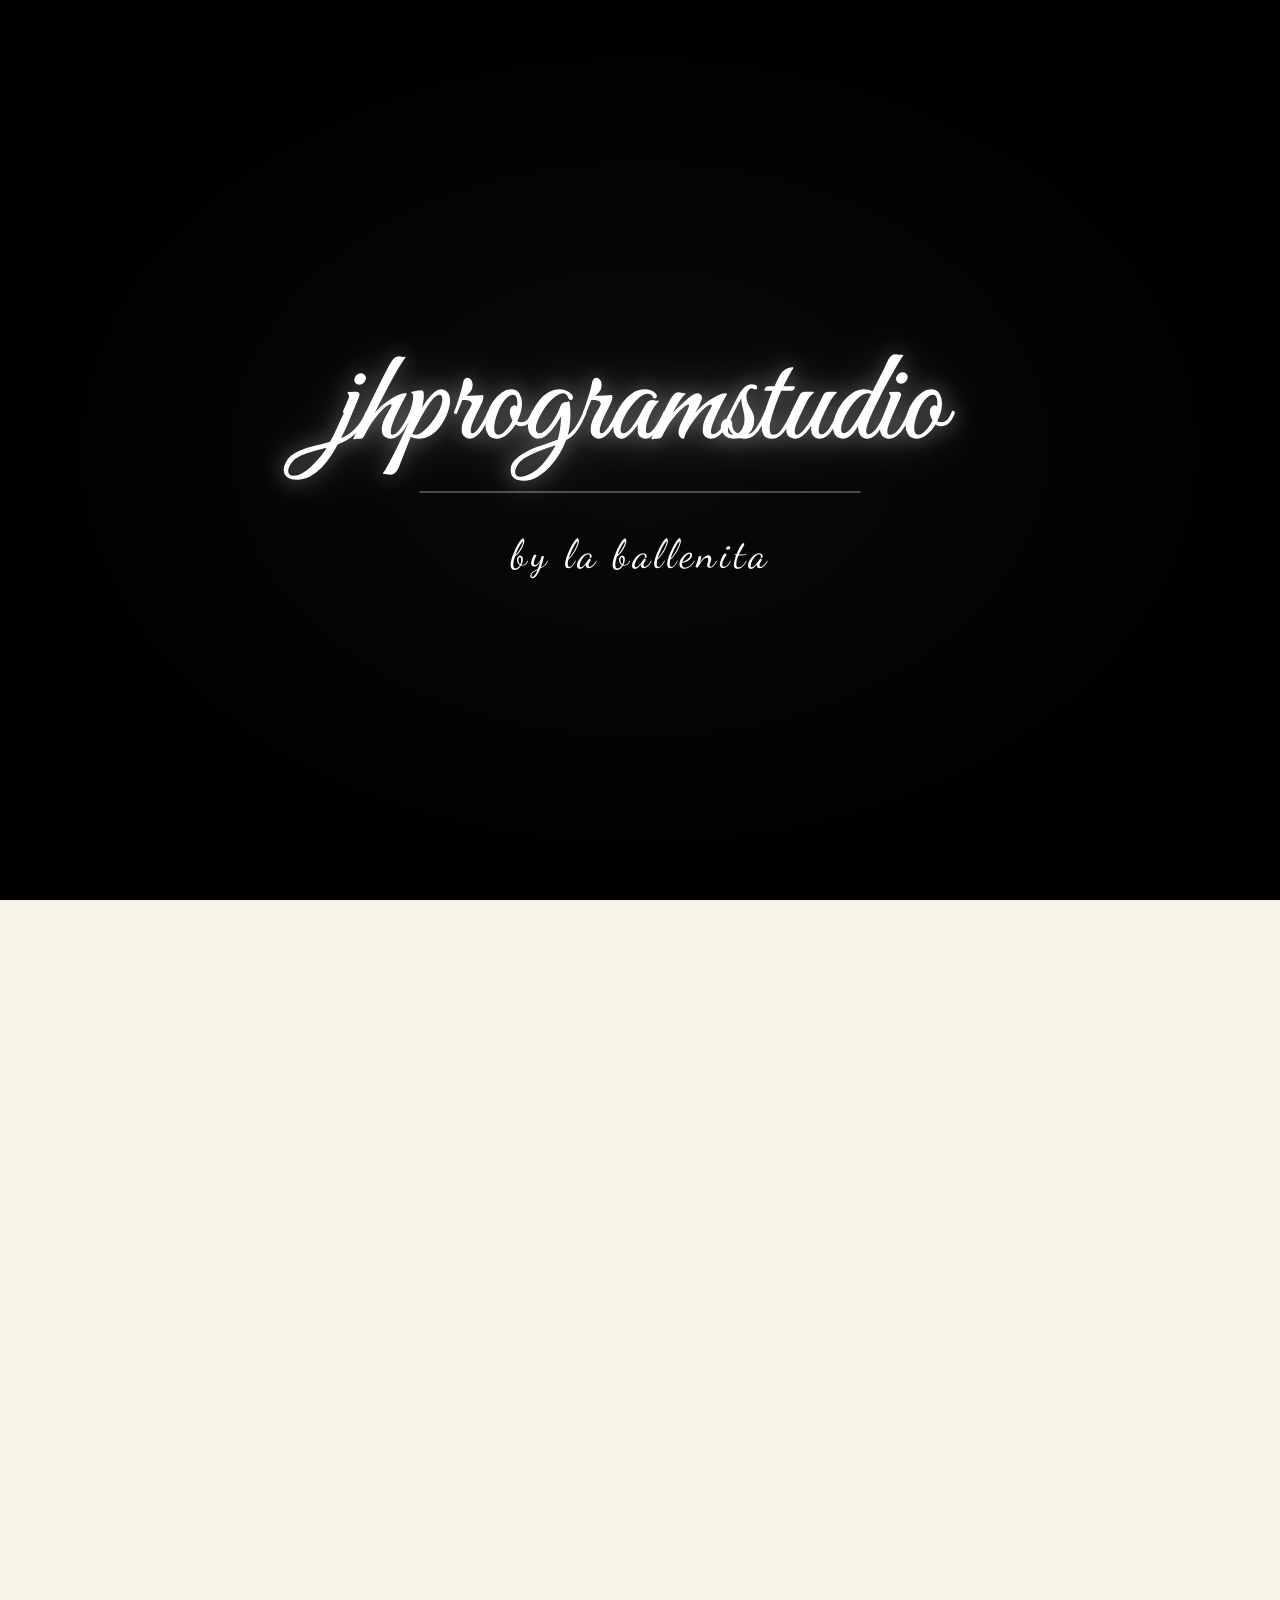
==== index.html @ 55faab56 "Add files via upload" ====
<!DOCTYPE html>
<html lang="es">
<head>
<meta charset="UTF-8">
<meta name="viewport" content="width=device-width, initial-scale=1.0">
<title>Estudio de Diseño Web, Branding y Marketing | jhprogram Studi</title>
<meta name="description" content="Desarrollo web a medida con arquitecturas rápidas, estrategias de marketing digital y branding de alta conversión. Potenciamos tu marca en Barcelona y Girona.">
<meta name="robots" content="index, follow">
<link rel="canonical" href="https://jhprogramstudio.com/">
<link rel="icon" href="logo2.png" type="image/png">
<!-- Open Graph -->
<meta property="og:type" content="website">
<meta property="og:title" content="jhprogram | Studio">
<meta property="og:description" content="Desarrollo web a medida, marketing digital y branding — sin plantillas pesadas y con diseño UI/UX de alta conversión.">
<meta property="og:image" content="https://jhprogramstudio.com/logo2.png">
<meta property="og:url" content="https://jhprogramstudio.com/">
<meta property="og:locale" content="es_ES">
<!-- Twitter Card -->
<meta name="twitter:card" content="summary_large_image">
<meta name="twitter:title" content="jhprogram | Studio">
<meta name="twitter:description" content="Desarrollo web a medida, marketing digital y branding.">
<meta name="twitter:image" content="https://jhprogramstudio.com/logo2.png">
<link rel="preconnect" href="https://fonts.googleapis.com">
<link rel="preconnect" href="https://fonts.gstatic.com" crossorigin>
<link rel="preload" as="style" href="https://fonts.googleapis.com/css2?family=Fraunces:ital,opsz,wght@0,9..144,420..700;1,9..144,420..600&family=Nunito:wght@400;600;700;800&family=Great+Vibes&family=Dancing+Script:wght@600&display=swap">
<link rel="stylesheet" href="https://fonts.googleapis.com/css2?family=Fraunces:ital,opsz,wght@0,9..144,420..700;1,9..144,420..600&family=Nunito:wght@400;600;700;800&family=Great+Vibes&family=Dancing+Script:wght@600&display=swap" media="print" onload="this.media='all'">
<noscript><link rel="stylesheet" href="https://fonts.googleapis.com/css2?family=Fraunces:ital,opsz,wght@0,9..144,420..700;1,9..144,420..600&family=Nunito:wght@400;600;700;800&family=Great+Vibes&family=Dancing+Script:wght@600&display=swap"></noscript>
<link rel="stylesheet" href="style.css">
<script>if(location.hash){document.documentElement.classList.add('skip-intro');}</script>
</head>

<!-- Google tag (gtag.js) -->
<script async src="https://www.googletagmanager.com/gtag/js?id=G-GSQQEHWRJR"></script>
<script>
  window.dataLayer = window.dataLayer || [];
  function gtag(){dataLayer.push(arguments);}
  gtag('js', new Date());

  gtag('config', 'G-GSQQEHWRJR');
</script>

<body>
    <div id="intro-overlay" class="intro-container" onclick="entrarALaWeb()">
        <div class="signature-stage">
            <svg class="signature-svg" viewBox="0 0 1100 480" xmlns="http://www.w3.org/2000/svg">
                <text class="sig-stroke" x="550" y="230" text-anchor="middle">jhprogramstudio</text>
                <text class="sig-fill" x="550" y="230" text-anchor="middle">jhprogramstudio</text>
                <line class="sig-line" x1="330" y1="285" x2="770" y2="285" />
                <text class="sig-by" x="550" y="360" text-anchor="middle">by la ballenita</text>
            </svg>
            
        </div>
    </div>
    <main id="main-content" class="site-content">
        <!-- NAVBAR ESTILO PORTAFOLIO (CREMA) -->
        <nav class="navbar portfolio-nav">
            <a href="index.html" class="nav-brand-link">
                <span class="nav-brand-text">jhprogram</span><span class="nav-brand-badge">studio</span>
            </a>
            <button class="nav-toggle" id="navToggle" aria-label="Abrir menú" aria-expanded="false"><span></span><span></span><span></span></button>
            <div class="nav-links" id="navLinks">
                <a href="#nosotros">Nosotros</a>
                <a href="#servicios">Servicios</a>
                <a href="portafolio.html">Portafolio</a>
                <a href="#faq">FAQ</a>
                <a href="#contacto">Contacto</a>
            </div>
            <div class="nav-backdrop" id="navBackdrop"></div>
        </nav>

        <section id="inicio" class="hero-section hero-with-bg"><div class="hero-container"><h1 class="hero-title"><h1>Desarrollo Web a Medida, Branding y Marketing Digital</h1>
</h1><p class="hero-intro"><strong>Creamos soluciones digitales a medida y sin intermediarios. Sitios web y aplicaciones, optimizadas para cargar al instante y transformar tus visitas en clientes fieles.</strong></p><div class="hero-actions"><a href="#servicios" class="btn-primary">Hablemos de tu proyecto</a></div></div></section>
        <section id="nosotros" class="about-section"><div class="about-container"><div class="about-media"><img src="foto3.webp" alt="Trabajando en jhprogramstudio" class="about-photo" loading="lazy" width="1600" height="1096"></div><div class="about-text"><span class="about-badge">STUDIO</span><h2>Sobre nosotros</h2><p>Desde 2026 empezamos jhprogramstudio by la Ballenita con una idea simple: crear webs a medida sin las complicaciones ni el precio de una agencia tradicional. Seguimos formándonos cada día en desarrollo web, marketing digital, ciberseguridad y branding e identida visual para ofrecerte no solo una web bonita, sino un código sólido, seguro y pensado para crecer contigo.</p><p class="about-signature">jhprogramstudio — <em>designed &amp; developed by la Ballenita</em></p></div></div></section>
        <div class="wood-divider"><div class="divider-content"><span class="divider-badge">Meticulous Craftsmanship</span><h2>"La simplicidad es la máxima sofisticación. Construimos con precisión milimétrica."</h2></div></div>
        <section id="servicios" class="services-section services-with-bg"><div class="services-container"><div class="services-header"><h2>¿Qué hacemos en el Studio?</h2><p><strong>Web, marketing y branding bajo un mismo techo.</strong>   </p><span class="price-hint">Proyectos web desde 350€</span></div><div class="services-grid"><div class="service-box"><div class="service-icon-wrapper"><span class="service-icon">💻</span></div><h3>Desarrollos Web a Medida</h3><p>Páginas corporativas, landing pages de alta conversión y aplicaciones web robustas construidas con código limpio.</p><ul class="services-features"><li>Código nativo y frameworks</li><li>Arquitecturas web optimizadas</li></ul></div><div class="service-box"><div class="service-icon-wrapper"><span class="service-icon">🎨</span></div><h3>Diseños de Interfaz (UI/UX)</h3><p>Estructuramos experiencias visuales intuitivas que guían al usuario hacia la acción y fieles a tu identidad.</p><ul class="services-features"><li>Prototipados interactivos previos</li><li>Interfaces adaptadas a móviles</li></ul></div><div class="service-box"><div class="service-icon-wrapper"><span class="service-icon">⚡</span></div><h3>Optimizaciones</h3><p>Analizamos, limpiamos y aceleramos tu sitio para garantizar las máximas puntuaciones en Google PageSpeed.</p><ul class="services-features"><li>Auditorías de rendimiento</li><li>Compresiones de recursos</li></ul></div><div class="service-box"><div class="service-icon-wrapper"><span class="service-icon">📈</span></div><h3>Marketing Digital</h3><p>Diseñamos estrategias que llevan tráfico real a tu web y lo convierten en clientes, con datos en lugar de suposiciones.</p><ul class="services-features"><li>SEO y posicionamiento en buscadores</li><li>Gestión de campañas y redes sociales</li></ul></div><div class="service-box"><div class="service-icon-wrapper"><span class="service-icon">✨</span></div><h3>Branding e Identidad Visual</h3><p>Construimos una imagen de marca coherente y memorable, desde el logotipo hasta cada pieza que ve tu cliente.</p><ul class="services-features"><li>Diseño de logotipo y paleta de marca</li><li>Manual de identidad visual</li></ul></div></div></div></section>
        <div class="wood-divider thin-divider"><div class="divider-content"><span class="divider-badge">Transparencia Total</span><h2>"Sin letra pequeña. Resolvemos cada duda antes de que la tengas."</h2></div></div>
        <section id="faq" class="faq-section faq-with-bg">
            <div class="faq-container"><div class="faq-header"><h2>Preguntas Frecuentes</h2><p>Todo lo que necesitas saber sobre plazos, pagos, propiedad del código y mantenimientos.</p></div><div class="faq-grid">
            <div class="faq-item"><details><summary><h3>¿Cuánto tiempo tardáis en entregar un proyecto?</h3><span class="faq-icon"></span></summary><div class="faq-content"><p>Una Landing Page de alta conversión o web corporativa base suele requerir entre 1 y 2 semanas. Una tienda online configurada o una aplicación web a medida toma entre 3 y 5 semanas, dependiendo de la cantidad de funciones e integraciones solicitadas.</p></div></details></div>
            <div class="faq-item"><details><summary><h3>¿Tenemos que pagar todo el proyecto de golpe?</h3><span class="faq-icon"></span></summary><div class="faq-content"><p>No. Trabajamos habitualmente con un esquema de hitos 50/50: un depósito inicial del 50% para arrancar la fase de arquitectura, diseño y desarrollo, y el 50% restante una vez que el sitio está completamente terminado, testeado en tus dispositivos y validado a tu satisfacción.</p></div></details></div>
            <div class="faq-item"><details><summary><h3>¿Qué pasa con el hosting y el dominio web?</h3><span class="faq-icon"></span></summary><div class="faq-content"><p>Te asesoramos de forma 100% gratuita para elegir el mejor proveedor a tu nombre (Vercel, Cloudflare, Namecheap, etc.). Así mantienes el control absoluto y la propiedad legal de tu sitio web sin depender de ningún intermediario.</p></div></details></div>
            <div class="faq-item"><details><summary><h3>¿Qué pasa si queremos hacer cambios en el futuro?</h3><span class="faq-icon"></span></summary><div class="faq-content">
                <p>Al finalizar te entregamos un sitio web totalmente documentado y gestionable para que puedas modificar textos o fotos fácilmente. Si prefieres desentenderte por completo de la parte técnica y centrarte en tu negocio, dispones de tres planes mensuales de soporte y evolución técnica continua.</p>
                <div class="faq-pricing">
                    <p class="faq-pricing-label">Planes de soporte y evolución web mensual:</p>
                    <p class="pricing-annual-banner">🎁 Paga el año completo y llévate <strong>2 meses gratis</strong> en cualquier plan</p>
                    <div class="pricing-grid">
                        <div class="pricing-card">
                            <h4>Plan Esencial</h4>
                            <div class="pricing-price"><span class="price-amount">45€</span><span class="price-period">/mes</span></div>
                            <p class="pricing-annual">o <strong>450€/año</strong> <span class="pricing-save">ahorras 90€</span></p>
                            <ul class="pricing-features">
                                <li>Actualizaciones continuas de seguridad y dependencias</li>
                                <li>Copias de seguridad semanales en servidores externos</li>
                                <li>Monitorización de caídas en tiempo real 24/7</li>
                                <li>Soporte técnico por correo electrónico</li>
                            </ul>
                            <button class="pricing-btn" type="button">Contratar Plan Esencial</button>
                        </div>
                        <div class="pricing-card pricing-featured">
                            <span class="pricing-badge">Más Elegido</span>
                            <h4>Plan Activo</h4>
                            <div class="pricing-price"><span class="price-amount">79€</span><span class="price-period">/mes</span></div>
                            <p class="pricing-annual">o <strong>790€/año</strong> <span class="pricing-save">ahorras 158€</span></p>
                            <ul class="pricing-features">
                                <li>Todo lo incluido en el Plan Esencial</li>
                                <li>Copias de seguridad diarias automatizadas</li>
                                <li>Revisiones manuales periódicas de código y rendimiento</li>
                                <li>1 hora mensual incluida para cambios de contenido o diseño</li>
                                <li>Atención prioritaria por WhatsApp directo</li>
                            </ul>
                            <button class="pricing-btn pricing-btn-primary" type="button">Recomendado · Elegir Plan Activo</button>
                        </div>
                        <div class="pricing-card">
                            <h4>E-Commerce &amp; Pro</h4>
                            <div class="pricing-price"><span class="price-amount">149€</span><span class="price-period">/mes</span></div>
                            <p class="pricing-annual">o <strong>1.490€/año</strong> <span class="pricing-save">ahorras 298€</span></p>
                            <ul class="pricing-features">
                                <li>Soporte técnico preferente con respuesta urgente</li>
                                <li>Monitorizaciones continuas de pasarelas de pago y stock</li>
                                <li>Optimizaciones de rendimiento WPO mensuales continuas</li>
                                <li>2 horas mensuales incluidas para cambios y promociones</li>
                                <li>Informes mensuales de visitas y rendimiento analítico</li>
                            </ul>
                            <button class="pricing-btn" type="button">Contratar Plan E-Commerce</button>
                        </div>
                    </div>
                </div>
            </div></details></div>
            <div class="faq-item"><details><summary><h3>¿Nuestro sitio web aparecerá en la primera página de Google?</h3><span class="faq-icon"></span></summary><div class="faq-content"><p>Todos nuestros proyectos incluyen SEO técnico de base: estructuramos el código al límite, optimizamos la velocidad de carga al 100% y añadimos metadatos semánticos para cumplir con los estándares de Google. Esto os da la base técnica perfecta para escalar posiciones de forma orgánica.</p></div></details></div>
            <div class="faq-item"><details><summary><h3>¿También podéis encargaros de nuestro marketing digital?</h3><span class="faq-icon"></span></summary><div class="faq-content"><p>Sí. Más allá de construir la web, diseñamos la estrategia para que te encuentren: SEO avanzado, gestión de campañas de pago y contenido para redes sociales, todo coordinado con el desarrollo técnico para que ambas partes remen en la misma dirección.</p></div></details></div>
            <div class="faq-item"><details><summary><h3>¿Qué incluye el servicio de branding e identidad visual?</h3><span class="faq-icon"></span></summary><div class="faq-content"><p>Diseño de logotipo, paleta de colores, tipografías y un manual de marca que asegura que tu negocio se vea coherente en la web, redes sociales y cualquier material impreso. Es el punto de partida ideal si aún no tienes una identidad definida.</p></div></details></div>
            <div class="faq-item"><details><summary><h3>¿Cómo nos comunicaremos durante el desarrollo?</h3><span class="faq-icon"></span></summary><div class="faq-content"><p>Trabajamos de forma directa y personal contigo, sin comerciales ni burocracia. Nos comunicaremos fluidamente vía WhatsApp, Slack o videollamadas periódicas. Os proporcionaremos enlaces de previsualización en vivo para que sigáis el progreso paso a paso en tiempo real.</p></div></details></div>
        </div></div></section>
        <div class="wood-divider thin-divider"><div class="divider-content"><span class="divider-badge">El Siguiente Paso</span><h2>"Cada gran proyecto empieza con una simple conversación."</h2></div></div>
        <section id="contacto" class="contact-section contact-with-bg">
            <div class="contact-container">
                <div class="qualifier-card">
                    <span class="qualifier-step"> FORMULARIO CALIFICADOR</span>
                    <h2 class="qualifier-title">Detalles del Proyecto &amp; Contacto</h2>
                    <p class="qualifier-subtitle">Rellena este cuestionario en 1 minuto. Nos permite analizar tu proyecto antes de reunirnos y darte una propuesta exacta.</p>
                    <div class="qualifier-divider"></div>
                    <form class="qualifier-form" action="https://formsubmit.co/jhprogram76@gmail.com" method="POST">
                        <input type="hidden" name="_subject" value="Nuevo proyecto desde jhprogram.com">
                        <input type="hidden" name="_captcha" value="true">
                        <input type="hidden" name="_template" value="table">
                        <input type="hidden" name="_next" value="https://jhprogramstudio.com/">
                        <input type="text" name="_honey" style="display:none" tabindex="-1" autocomplete="off">
                        <div class="qualifier-row">
                            <div class="qualifier-field">
                                <label>Tu Nombre Completo *</label>
                                <input type="text" name="Nombre completo" placeholder="Ej. Carlos Mendoza" required>
                            </div>
                            <div class="qualifier-field">
                                <label>Tu Correo Electrónico *</label>
                                <input type="email" name="Correo electrónico" placeholder="Ej. carlos@empresa.com" required>
                            </div>
                        </div>
                        <div class="qualifier-row">
                            <div class="qualifier-field">
                                <label>Teléfono / WhatsApp (Opcional)</label>
                                <input type="tel" name="Teléfono / WhatsApp" placeholder="Ej. +34 600 000 000">
                            </div>
                            <div class="qualifier-field">
                                <label>Nombre de tu Empresa / Marca</label>
                                <input type="text" name="Empresa / Marca" placeholder="Ej. Estudio Creativo / Marca personal">
                            </div>
                        </div>
                        <div class="qualifier-row">
                            <div class="qualifier-field">
                                <label for="tipo-solucion">Tipo de Solución Digital Seleccionada *</label>
                                <select name="Tipo de solución" id="tipo-solucion" required>
                                    <option value="" disabled selected>Selecciona una opción</option>
                                    <option>Landing Page de Alta Conversión (Desde 350€)</option>
                                    <option>Web Corporativa</option>
                                    <option>Tienda Online / E-Commerce</option>
                                    <option>Aplicación Web a Medida</option>
                                    <option>Marketing Digital</option>
                                    <option>Branding e Identidad Visual</option>
                                </select>
                            </div>
                            <div class="qualifier-field">
                                <label for="presupuesto-estimado">Rango de Presupuesto Estimado *</label>
                                <select name="Presupuesto estimado" id="presupuesto-estimado" required>
                                    <option value="" disabled selected>Selecciona un rango</option>
                                    <option>400€ - 800€</option>
                                    <option>800€ - 1.500€</option>
                                    <option>1.500€ - 3.000€</option>
                                    <option>Más de 3.000€</option>
                                </select>
                            </div>
                        </div>
                        <div class="qualifier-field qualifier-field-full">
                            <label>¿En qué punto se encuentra tu idea? *</label>
                            <div class="qualifier-radio-group">
                                <label class="qualifier-radio-option"><input type="radio" name="Estado de la idea" value="Tengo la idea clara, falta programarla" required><span>Tengo la idea clara, falta programarla</span></label>
                                <label class="qualifier-radio-option"><input type="radio" name="Estado de la idea" value="Ya tengo web vieja y quiero renovarla"><span>Ya tengo web vieja y quiero renovarla</span></label>
                                <label class="qualifier-radio-option"><input type="radio" name="Estado de la idea" value="Es una idea inicial, necesito asesoría"><span>Es una idea inicial, necesito asesoría</span></label>
                            </div>
                        </div>
                        <div class="qualifier-field qualifier-field-full">
                            <label>Cuéntanos sobre tu negocio y qué objetivos buscas con esta web *</label>
                            <textarea name="Detalles del proyecto" rows="4" placeholder="¿A qué se dedica tu negocio? ¿Qué funciones específicas necesitas? (ej. pasarela de pago, área privada, catálogo, sistema de reservas...)" required></textarea>
                        </div>
                        <div class="qualifier-footer">
                            <p class="qualifier-guarantee">Respuesta en &lt;24h</p>
                            <button type="submit" class="qualifier-submit"><svg viewBox="0 0 24 24" fill="none" xmlns="http://www.w3.org/2000/svg"><path d="M3 11L21 3L13 21L11 13L3 11Z" stroke="currentColor" stroke-width="1.8" stroke-linejoin="round"/></svg>Enviar Detalles del Proyecto</button>
                        </div>
                    </form>
                </div>
            </div>
        </section>
        <footer class="site-footer-full">
            <div class="footer-container">
                <div class="footer-brand">
                    <div class="footer-logo"><img src="logo2.webp" alt="jhprogram" class="footer-logo-icon" width="289" height="256"><div class="footer-logo-text-wrap"><span class="footer-logo-text">jhprogram</span><span class="footer-logo-badge">DESIGNED &amp; DEVELOPED by la Ballenita</span></div></div>
                    <p class="footer-brand-desc">Estudio independiente especializado en desarrollos web a medida, marketing digital y branding — arquitecturas rápidas sin plantillas pesadas y diseños UI/UX de alta conversión.</p>
                    <div class="footer-social">
                        <a href="https://www.instagram.com/jhprogram_Designer" target="_blank" rel="noopener" class="footer-social-icon" aria-label="Instagram"><svg viewBox="0 0 24 24" fill="none" xmlns="http://www.w3.org/2000/svg"><rect x="3" y="3" width="18" height="18" rx="5" stroke="currentColor" stroke-width="1.8"/><circle cx="12" cy="12" r="4" stroke="currentColor" stroke-width="1.8"/><circle cx="17.2" cy="6.8" r="1.1" fill="currentColor"/></svg></a>
                        </div>
                </div>
                <div class="footer-col">
                    <h4>Legal</h4>
                    <ul class="footer-list">
                        <li><a href="aviso-legal.html">Aviso legal</a></li>
                        <li><a href="politica-privacidad.html">Política de privacidad</a></li>
                        <li><a href="terminos-condiciones.html">Términos y condiciones</a></li>
                    </ul>
                </div>
                <div class="footer-col">
                    <h4>CONTACTO DIRECTO</h4>
                    <p class="footer-contact-line">Email: <a href="mailto:info@jhprogramstudio.com">info@jhprogramstudio.com</a></p>
                    <p class="footer-contact-line">Horario: Lunes a Viernes 09:00 - 19:00 CET</p>
                    <p class="footer-contact-line">Blanes, Girona.</p>
                    <p class="footer-status"><span class="status-dot"></span>Respuesta media: &lt;4 horas</p>
                </div>
            </div>
            <div class="footer-bottom">
                <p>&copy; 2026 jhprogramstudio. Todos los derechos reservados. Designed &amp; Developed.</p>
                <a href="#inicio" class="footer-top-link">Subir arriba ↑</a>
            </div>
        </footer>
    </main>
    <script src="script.js"></script>
</body>
</html>
---- style.css ----
/* ============================================================
   jhprogram studio — identidad "vivero editorial"
   Ficha de tokens
   Color   fondo #f6f3d9 (cítrico pálido) · fondo-alt #e9efc4 (pistacho)
           tinta #27331c (verde botánico casi negro) · hoja #6f9147 (verde medio, acento base)
           hoja-oscura #48642d (hover/profundidad) · menta #cbe0a6 (bordes/tarjetas)
           limón #f3d24e (única señal de acción — usar con moderación)
           mantequilla #fbecae (fondo suave de insignias)
   Tipo    Fraunces (display, itálica orgánica) + Nunito (texto, rotundo y cálido)
   Capa    Paneles de papel con esquinas irregulares, avisos "de vivero" en vez de
           tarjetas de cristal oscuras; el limón se reserva solo para llamadas a la
           acción, todo lo demás vive en verdes y cremas.
   ============================================================ */

/* Fuentes cargadas desde el <head> del HTML con <link rel="preconnect"> + <link rel="stylesheet"> — ver index.html. Quitar el @import evita que el navegador tenga que descargar y parsear el CSS antes de descubrir la fuente. */

:root{
    --bg:#f7f3e6;
    --bg-soft:#edf0d9;
    --paper:#fffdf3;
    --ink:#27331c;
    --ink-soft:#5c6b47;
    --hoja:#6f9147;
    --hoja-oscura:#48642d;
    --menta:#cbe0a6;
    --menta-linea:rgba(39,51,28,.16);
    --menta-linea-fuerte:rgba(39,51,28,.3);
    --limon:#eccf82;
    --limon-oscuro:#c9a253;
    --mantequilla:#f7e7bd;
    --rosa:#f6b8ce;
    --rosa-oscuro:#e587a8;
    --rosa-suave:#fbe0ea;
    --sombra-hoja:rgba(72,100,45,.28);
}

*{margin:0;padding:0;box-sizing:border-box}
body,html{width:100%;height:100%;overflow:hidden;font-family:'Nunito',ui-sans-serif,system-ui,sans-serif;background-color:var(--bg);color:var(--ink);scroll-behavior:smooth}
h1,h2,h3,h4{font-family:'Fraunces',serif}

/* 1. INTRO / PANTALLA DE ENTRADA — firma animada (ligera, sin vídeo) */
.intro-container{position:fixed;top:0;left:0;width:100%;height:100%;display:flex;justify-content:center;align-items:center;cursor:pointer;z-index:9999;background:radial-gradient(ellipse at center,#0a0a0a 0%,#000 70%);transition:opacity .6s ease,visibility .6s}
.signature-stage{position:relative;z-index:3;width:min(92vw,1100px);text-align:center}
.signature-svg{width:100%;height:auto;overflow:visible}
.sig-stroke{font-family:'Great Vibes',cursive;font-size:130px;fill:none;stroke:#ffffff;stroke-width:1.4;stroke-linecap:round;stroke-linejoin:round;stroke-dasharray:3200;stroke-dashoffset:3200;animation:sigDraw 2.4s cubic-bezier(.4,.1,.3,1) forwards;filter:drop-shadow(0 0 10px rgba(255,255,255,.8)) drop-shadow(0 0 24px rgba(255,255,255,.35))}
.sig-fill{font-family:'Great Vibes',cursive;font-size:130px;fill:#ffffff;opacity:0;animation:sigFadeFill 1.1s ease 2s forwards;filter:drop-shadow(0 0 14px rgba(255,255,255,.9)) drop-shadow(0 0 34px rgba(255,255,255,.45))}
.sig-line{stroke:#ffffff;stroke-width:1.2;stroke-linecap:round;opacity:0;stroke-dasharray:500;stroke-dashoffset:500;animation:sigDrawLine 1.1s ease 3.1s forwards}
.sig-by{font-family:'Dancing Script',cursive;font-size:40px;fill:#ffffff;letter-spacing:4px;opacity:0;animation:sigFadeFill 1.2s ease 3.4s forwards;filter:drop-shadow(0 0 8px rgba(255,255,255,.7))}
.tap-to-enter{position:relative;z-index:3;display:block;color:var(--limon);margin-top:18px;font-size:13px;letter-spacing:1.5px;opacity:0;animation:sigFadeFill .6s ease 4.1s forwards,parpadeo 2s 4.7s infinite}
.fade-out{opacity:0;visibility:hidden}

@keyframes sigDraw{to{stroke-dashoffset:0}}
@keyframes sigDrawLine{to{stroke-dashoffset:0;opacity:.55}}
@keyframes sigFadeFill{from{opacity:0;filter:blur(8px)}to{opacity:1;filter:blur(0)}}

@media (max-width:768px){
    .signature-stage{padding:0 20px}
}

/* 2. TRANSICIÓN Y CONTENIDO PRINCIPAL */
.site-content{opacity:0;transform:translateY(20px);transition:opacity 1s ease .3s,transform 1s ease .3s}
.site-content.visible{opacity:1;transform:translateY(0)}

/* 3. NAVBAR */
.navbar{display:flex;justify-content:space-between;align-items:center;padding:22px 8%;position:relative;width:100%;z-index:100;background:rgba(246,243,217,.92);backdrop-filter:blur(8px);-webkit-backdrop-filter:blur(8px);border-bottom:1px solid var(--menta-linea-fuerte)}
.nav-brand-link{display:flex;align-items:baseline;gap:8px;text-decoration:none}
.nav-brand-text{font-family:'Fraunces',serif;font-weight:600;font-style:italic;font-size:21px;color:var(--ink)}
.nav-brand-badge{font-size:11px;letter-spacing:1px;color:var(--hoja-oscura);background:rgba(111,145,71,.14);padding:3px 9px;border-radius:20px}
.nav-links a{color:var(--ink-soft);text-decoration:none;margin-left:28px;font-size:14.5px;padding-bottom:3px;border-bottom:1px solid transparent;transition:color .2s,border-color .2s}
.nav-links a:hover,.nav-links a.active{color:var(--hoja-oscura);border-color:var(--limon)}
@media (min-width:769px){
    .nav-links{position:absolute;left:50%;top:50%;transform:translate(-50%,-50%)}
}
.navbar::before{content:"";position:absolute;inset:0;z-index:-1;background-image:linear-gradient(var(--menta-linea) 1px,transparent 1px),linear-gradient(90deg,var(--menta-linea) 1px,transparent 1px);background-size:26px 26px}

/* Menú móvil */
.nav-toggle{display:none;flex-direction:column;justify-content:center;align-items:center;gap:5px;width:38px;height:38px;background:transparent;border:1px solid var(--menta-linea-fuerte);border-radius:10px;cursor:pointer;z-index:200}
.nav-toggle span{display:block;width:18px;height:2px;background:var(--ink);border-radius:2px;transition:transform .3s,opacity .3s}
.nav-toggle.open span:nth-child(1){transform:translateY(7px) rotate(45deg)}
.nav-toggle.open span:nth-child(2){opacity:0}
.nav-toggle.open span:nth-child(3){transform:translateY(-7px) rotate(-45deg)}
.nav-backdrop{display:none}
@media (max-width:768px){
    .navbar{padding:20px 5%}
    .nav-toggle{display:flex}
    .nav-links{position:fixed;top:0;right:0;height:100vh;width:min(78vw,320px);background:var(--bg);border-left:1px solid var(--menta-linea-fuerte);flex-direction:column;align-items:flex-start;justify-content:center;gap:4px;padding:100px 32px 40px 32px;transform:translateX(100%);transition:transform .4s cubic-bezier(.16,1,.3,1);z-index:150}
    .nav-links.open{transform:translateX(0);box-shadow:-20px 0 50px rgba(39,51,28,.25)}
    .nav-links a{margin-left:0;font-size:18px;padding:15px 0;width:100%;border-bottom:1px solid var(--menta-linea)}
    .nav-backdrop.open{display:block;position:fixed;inset:0;background:rgba(39,51,28,.4);z-index:140}
}

/* 4. FONDOS DE FOTO — baño cítrico pastel en vez de oscurecer (mantiene el color real de las fotos) */
.hero-with-bg,.services-with-bg,.faq-with-bg,.contact-with-bg{position:relative;overflow:hidden}
.hero-container,.services-container,.faq-container,.contact-container{position:relative;z-index:2}
.hero-with-bg::before,.services-with-bg::before,.faq-with-bg::before,.contact-with-bg::before{
    content:"";position:absolute;inset:0;z-index:0;background-size:cover;background-position:center;background-repeat:no-repeat;background-attachment:fixed;
    background-color:var(--bg);background-blend-mode:soft-light;filter:saturate(1.05)
}
.hero-with-bg::before{background-image:linear-gradient(180deg,rgba(246,243,217,.88) 0%,rgba(246,243,217,.62) 45%,rgba(203,224,166,.55) 100%),url('foto1.jpg')}
.services-with-bg::before{background-image:linear-gradient(180deg,rgba(233,239,196,.85) 0%,rgba(233,239,196,.6) 100%),url('foto2.jpg')}
.faq-with-bg::before{background-image:linear-gradient(180deg,rgba(246,243,217,.88) 0%,rgba(246,243,217,.68) 100%),url('foto23.jpg')}
.contact-with-bg::before{background-image:linear-gradient(180deg,rgba(233,239,196,.88) 0%,rgba(233,239,196,.68) 100%),url('foto32.jpg')}
@media (max-width:1024px){
    .hero-with-bg::before,.services-with-bg::before,.faq-with-bg::before,.contact-with-bg::before{background-attachment:scroll}
}

/* 5. HERO */
.hero-section{min-height:92vh;display:flex;justify-content:center;align-items:center;text-align:center;padding:80px 20px 70px 20px}
.hero-container{width:100%;max-width:820px;margin:0 auto}
.hero-title{font-family:'Fraunces',serif;font-weight:560;font-style:italic;font-size:clamp(2.4rem,5.6vw,4rem);letter-spacing:-1px;line-height:1.08;margin-bottom:24px;color:var(--ink)}
.text-gradient{color:var(--hoja-oscura)}
.hero-intro{font-size:1.15rem;color:var(--ink-soft);max-width:620px;margin:0 auto 40px auto;line-height:1.65}
.hero-intro strong{color:var(--ink);font-weight:700}
.hero-actions{margin-top:8px}
.btn-primary{display:inline-block;padding:16px 38px;background-color:var(--limon);color:var(--ink);text-decoration:none;font-weight:700;font-size:15.5px;border-radius:30px;box-shadow:0 10px 26px var(--sombra-hoja);transition:transform .3s,box-shadow .3s,background-color .3s}
.btn-primary:hover{background-color:var(--limon-oscuro);transform:translateY(-3px) scale(1.02);box-shadow:0 16px 34px var(--sombra-hoja)}

/* 6. DIVISORES "DE VIVERO" (sustituyen a la franja de madera) */
.wood-divider{width:100%;background:linear-gradient(120deg,var(--menta) 0%,var(--rosa-suave) 100%);padding:46px 20px;display:flex;justify-content:center;align-items:center;position:relative;z-index:10;border-top:1px solid rgba(255,255,255,.5);border-bottom:1px solid var(--menta-linea-fuerte)}
.wood-divider.thin-divider{padding:30px 20px}
.divider-content{max-width:760px;text-align:center}
.divider-badge{font-size:12.5px;font-weight:700;color:var(--hoja-oscura);background:rgba(255,255,255,.55);padding:5px 14px;border-radius:20px;display:inline-block;margin-bottom:14px}
.divider-content h2{font-family:'Fraunces',serif;font-size:2rem;font-weight:520;font-style:italic;line-height:1.4;color:var(--ink);letter-spacing:-.3px}
.wood-divider.thin-divider h2{font-size:1.5rem}

/* 7. SERVICIOS */
.services-section{padding:100px 8%;min-height:100vh;display:flex;justify-content:center;align-items:center;position:relative}
.services-container{width:100%;max-width:1200px;margin:0 auto;position:relative;z-index:2}
.services-header{text-align:center;margin-bottom:56px}
.services-header h2{font-size:2.5rem;font-weight:560;font-style:italic;letter-spacing:-.5px;margin-bottom:14px;color:var(--ink)}
.services-header p{font-size:1.05rem;color:var(--ink-soft);max-width:580px;margin:0 auto;line-height:1.6}
.services-grid{display:grid;grid-template-columns:repeat(auto-fit,minmax(300px,1fr));gap:28px}
.service-box{background:var(--paper);border:1px solid var(--menta-linea-fuerte);padding:36px 28px;border-radius:22px 22px 22px 4px;transition:transform .35s cubic-bezier(.16,1,.3,1),box-shadow .35s,border-color .35s;display:flex;flex-direction:column}
.service-box:hover{transform:translateY(-6px);border-color:var(--hoja);box-shadow:0 20px 40px rgba(72,100,45,.14)}
.service-icon-wrapper{width:54px;height:54px;background:var(--mantequilla);border:1px solid var(--menta-linea-fuerte);border-radius:14px;display:flex;justify-content:center;align-items:center;margin-bottom:22px}
.service-icon{font-size:24px}
.service-box h3{font-size:20px;font-weight:800;margin-bottom:14px;color:var(--ink);letter-spacing:-.3px;font-family:'Nunito',sans-serif}
.service-box p{font-size:14.5px;color:var(--ink-soft);line-height:1.6;margin-bottom:22px;flex-grow:1}
.services-features{list-style:none;padding:0;margin-top:auto;border-top:1px solid var(--menta-linea);padding-top:18px}
.services-features li{font-size:13.5px;color:var(--ink-soft);margin-bottom:9px;position:relative;padding-left:20px}
.services-features li:last-child{margin-bottom:0}
.services-features li::before{content:"🌿";position:absolute;left:0;top:-1px;font-size:11px}
.service-box:hover .services-features li{color:var(--ink)}
.price-hint{display:inline-block;margin-top:22px;font-size:12.5px;font-weight:700;color:var(--hoja-oscura);background-color:var(--menta);border:1px solid var(--menta-linea-fuerte);padding:8px 18px;border-radius:20px}

/* 8. SOBRE NOSOTROS */
.about-section{background-color:var(--bg-soft);padding:110px 8%}
.about-container{max-width:1180px;margin:0 auto;display:grid;grid-template-columns:1fr 1.1fr;gap:60px;align-items:center}
.about-media{position:relative;border-radius:26px 26px 4px 26px;overflow:hidden;aspect-ratio:4/5;box-shadow:0 26px 60px rgba(39,51,28,.22);border:1px solid var(--menta-linea-fuerte)}
.about-photo{width:100%;height:100%;object-fit:cover;filter:saturate(1.05)}
.about-badge{display:inline-block;font-size:12px;font-weight:700;color:var(--rosa-oscuro);background:var(--rosa-suave);padding:6px 15px;border-radius:20px;margin-bottom:20px}
.about-text h2{font-size:2.4rem;font-weight:560;font-style:italic;letter-spacing:-.6px;margin-bottom:22px;color:var(--ink)}
.about-text p{font-size:1.02rem;color:var(--ink-soft);line-height:1.8;margin-bottom:18px}
.about-signature{font-size:14px!important;color:var(--ink-soft)!important;border-top:1px solid var(--menta-linea-fuerte);padding-top:20px;margin-top:10px!important}
.about-signature em{color:var(--hoja-oscura);font-style:italic}
@media (max-width:900px){
    .about-container{grid-template-columns:1fr;gap:34px}
    .about-section{padding:80px 6%}
    .about-media{aspect-ratio:16/10}
    .about-text h2{font-size:2rem}
}

/* 9. FAQ */
.faq-section{padding:100px 8%;min-height:100vh;display:flex;justify-content:center;align-items:center}
.faq-header{text-align:center;margin-bottom:48px}
.faq-header h2{font-size:2.5rem;font-weight:560;font-style:italic;letter-spacing:-.5px;margin-bottom:14px;color:var(--ink)}
.faq-header p{font-size:1.05rem;color:var(--ink-soft);max-width:580px;margin:0 auto;line-height:1.6}
.faq-container{width:100%;max-width:880px;margin:0 auto;position:relative;z-index:2}
.faq-grid{display:flex;flex-direction:column;gap:14px;width:100%}
.faq-item{background:var(--paper);border-radius:16px;border:1px solid var(--menta-linea-fuerte);overflow:hidden;transition:border-color .3s,box-shadow .3s}
.faq-item summary{padding:22px 24px;display:flex;justify-content:space-between;align-items:center;cursor:pointer;list-style:none;outline:none}
.faq-item summary::-webkit-details-marker{display:none}
.faq-item h3{font-size:16.5px;font-weight:700;color:var(--ink);transition:color .3s;padding-right:20px;font-family:'Nunito',sans-serif}
.faq-icon{width:11px;height:11px;border-bottom:2px solid var(--hoja);border-right:2px solid var(--hoja);transform:rotate(45deg);transition:transform .3s,border-color .3s;margin-right:4px}
.faq-content{padding:0 24px 24px 24px}
.faq-content p{font-size:14.5px;color:var(--ink-soft);line-height:1.65}
.faq-item[open]{border-color:var(--hoja);box-shadow:0 14px 30px rgba(72,100,45,.12)}
.faq-item[open] h3{color:var(--hoja-oscura)}
.faq-item[open] .faq-icon{transform:rotate(-135deg);border-color:var(--hoja-oscura)}

/* 10. PLANES DE SOPORTE (dentro del FAQ) */
.faq-pricing{margin-top:26px;padding-top:22px;border-top:1px solid var(--menta-linea)}
.faq-pricing-label{font-size:12px;font-weight:700;color:var(--ink-soft);margin-bottom:10px}
.pricing-annual-banner{display:inline-block;font-size:12.5px;font-weight:700;color:var(--hoja-oscura);background:var(--menta);padding:7px 16px;border-radius:20px;margin-bottom:18px}
.pricing-grid{display:grid;grid-template-columns:repeat(auto-fit,minmax(210px,1fr));gap:18px;align-items:stretch}
.pricing-card{position:relative;background:var(--bg);border:1px solid var(--menta-linea-fuerte);border-radius:18px;padding:24px 20px;display:flex;flex-direction:column;transition:border-color .3s,transform .3s}
.pricing-card:hover{transform:translateY(-4px);border-color:var(--hoja)}
.pricing-card h4{font-size:16.5px;font-weight:800;color:var(--ink);margin-bottom:12px;font-family:'Nunito',sans-serif}
.pricing-price{display:flex;align-items:baseline;gap:6px;margin-bottom:4px}
.price-amount{font-size:1.9rem;font-weight:800;color:var(--ink);letter-spacing:-1px}
.price-period{font-size:12.5px;color:var(--ink-soft)}
.pricing-annual{font-size:12px;color:var(--ink-soft);margin-bottom:18px}
.pricing-annual strong{color:var(--hoja-oscura);font-weight:800}
.pricing-save{display:inline-block;font-size:10.5px;font-weight:700;color:var(--hoja-oscura);background:var(--menta);padding:1px 8px;border-radius:10px;margin-left:4px;white-space:nowrap}
.pricing-featured .pricing-save{background:rgba(255,255,255,.6)}
.pricing-features{list-style:none;padding:0;margin:0 0 22px 0;flex-grow:1}
.pricing-features li{font-size:12.5px;color:var(--ink-soft);line-height:1.5;margin-bottom:11px;position:relative;padding-left:22px}
.pricing-features li::before{content:"✓";position:absolute;left:0;top:0;color:var(--hoja-oscura);font-weight:700}
.pricing-btn{width:100%;padding:12px 16px;border-radius:12px;background:transparent;border:1px solid var(--menta-linea-fuerte);color:var(--ink);font-size:13px;font-weight:700;cursor:pointer;font-family:'Nunito',sans-serif;transition:background .3s,border-color .3s}
.pricing-btn:hover{background:var(--menta);border-color:var(--hoja)}
.pricing-card.pricing-featured{background:var(--rosa-suave);border-color:var(--rosa-oscuro);box-shadow:0 12px 28px rgba(229,135,168,.2)}
.pricing-badge{position:absolute;top:-12px;left:50%;transform:translateX(-50%);background:var(--limon);color:var(--ink);font-size:11px;font-weight:800;padding:5px 14px;border-radius:20px;white-space:nowrap}
.pricing-btn-primary{background:var(--ink);border-color:var(--ink);color:var(--paper)}
.pricing-btn-primary:hover{background:var(--hoja-oscura);border-color:var(--hoja-oscura)}
@media (max-width:768px){.pricing-grid{grid-template-columns:1fr}.pricing-card.pricing-featured{order:-1}}

/* 11. CONTACTO / FORMULARIO CALIFICADOR */
.contact-section{padding:100px 8%;min-height:100vh;display:flex;justify-content:center;align-items:center}
.contact-container{max-width:860px;width:100%;margin:0 auto;position:relative;z-index:2}
.qualifier-card{background:var(--paper);border-radius:26px 26px 26px 4px;padding:46px;box-shadow:0 26px 60px rgba(39,51,28,.16);border:1px solid var(--menta-linea-fuerte)}
.qualifier-step{font-size:12.5px;font-weight:700;color:var(--hoja-oscura)}
.qualifier-title{font-family:'Fraunces',serif;font-size:2rem;font-weight:560;font-style:italic;letter-spacing:-.5px;color:var(--ink);margin:10px 0 12px 0}
.qualifier-subtitle{font-size:14.5px;color:var(--ink-soft);line-height:1.6;max-width:600px}
.qualifier-divider{height:1px;background:var(--menta-linea-fuerte);margin:26px 0}
.qualifier-row{display:grid;grid-template-columns:1fr 1fr;gap:22px;margin-bottom:22px}
.qualifier-field{display:flex;flex-direction:column;margin-bottom:22px}
.qualifier-row .qualifier-field{margin-bottom:0}
.qualifier-field label{font-size:13px;font-weight:700;color:var(--ink);margin-bottom:9px}
.qualifier-field input,.qualifier-field select,.qualifier-field textarea{width:100%;padding:13px 15px;background:var(--bg);border:1px solid var(--menta-linea-fuerte);border-radius:12px;color:var(--ink);font-size:14px;font-family:inherit;outline:none;transition:border-color .3s,box-shadow .3s}
.qualifier-field input::placeholder,.qualifier-field textarea::placeholder{color:#93a17e}
.qualifier-field input:focus,.qualifier-field select:focus,.qualifier-field textarea:focus{border-color:var(--hoja);box-shadow:0 0 0 3px rgba(111,145,71,.16)}
.qualifier-field textarea{resize:vertical;min-height:108px}
.qualifier-radio-group{display:grid;grid-template-columns:repeat(3,1fr);gap:12px}
.qualifier-radio-option{display:flex;align-items:center;gap:10px;padding:13px 15px;background:var(--bg);border:1px solid var(--menta-linea-fuerte);border-radius:12px;font-size:13px;color:var(--ink-soft);cursor:pointer;transition:border-color .3s,background .3s}
.qualifier-radio-option input[type="radio"]{accent-color:var(--hoja-oscura);width:16px;height:16px;flex-shrink:0}
.qualifier-radio-option:has(input:checked){border-color:var(--hoja);background:var(--menta)}
.qualifier-footer{display:flex;justify-content:space-between;align-items:center;gap:18px;margin-top:8px;padding-top:22px;border-top:1px solid var(--menta-linea)}
.qualifier-guarantee{font-size:13px;color:var(--ink-soft)}
.qualifier-guarantee strong{color:var(--ink)}
.qualifier-submit{display:flex;align-items:center;gap:10px;padding:15px 28px;background:var(--limon);color:var(--ink);border:none;border-radius:14px;font-size:14px;font-weight:800;cursor:pointer;white-space:nowrap;font-family:'Nunito',sans-serif;transition:transform .3s,background .3s}
.qualifier-submit svg{width:16px;height:16px;color:var(--ink)}
.qualifier-submit:hover{background:var(--limon-oscuro);transform:translateY(-2px)}
@media (max-width:768px){
    .qualifier-card{padding:28px 22px;border-radius:20px 20px 20px 4px}
    .qualifier-title{font-size:1.6rem}
    .qualifier-row{grid-template-columns:1fr;gap:18px}
    .qualifier-radio-group{grid-template-columns:1fr}
    .qualifier-footer{flex-direction:column;align-items:flex-start}
    .qualifier-submit{width:100%;justify-content:center}
}

/* 12. FOOTER */
.site-footer-full{background:var(--ink);color:#dfe6cd;padding:70px 8% 0 8%}
.footer-container{display:grid;grid-template-columns:2fr 1fr 1fr;gap:50px;max-width:1200px;margin:0 auto;padding-bottom:50px}
.footer-logo{display:flex;align-items:center;gap:12px;margin-bottom:20px}
.footer-logo-icon{width:40px;height:40px;object-fit:contain;background:rgba(255,255,255,.06);border:1px solid rgba(255,255,255,.14);border-radius:10px;padding:6px}
.footer-logo-text-wrap{display:flex;flex-direction:column;line-height:1.3}
.footer-logo-text{font-size:17px;font-weight:700;color:#fdfaf0;font-family:'Fraunces',serif;font-style:italic}
.footer-logo-badge{font-size:10.5px;font-weight:600;letter-spacing:.5px;color:var(--limon)}
.footer-brand-desc{font-size:14px;color:#b7c19f;line-height:1.7;max-width:380px;margin-bottom:22px}
.footer-social{display:flex;gap:12px}
.footer-social-icon{width:38px;height:38px;display:flex;align-items:center;justify-content:center;background:rgba(255,255,255,.06);border:1px solid rgba(255,255,255,.14);border-radius:10px;color:#dfe6cd;transition:background .3s,border-color .3s,color .3s}
.footer-social-icon svg{width:18px;height:18px}
.footer-social-icon:hover{background:rgba(243,210,78,.18);border-color:var(--limon);color:var(--limon)}
.footer-col h4{font-size:13px;font-weight:700;color:#fdfaf0;margin-bottom:18px}
.footer-list{list-style:none;padding:0;margin:0}
.footer-list li{font-size:14px;color:#b7c19f;margin-bottom:12px;position:relative;padding-left:16px}
.footer-list li::before{content:"•";position:absolute;left:0;color:var(--rosa)}
.footer-list li a{color:#b7c19f;text-decoration:none;transition:color .2s}
.footer-list li a:hover{color:var(--limon)}
.footer-contact-line{font-size:14px;color:#b7c19f;margin-bottom:10px;line-height:1.5}
.footer-contact-line a{color:#fdfaf0;font-weight:600;text-decoration:underline;text-underline-offset:3px}
.footer-status{font-size:13px;color:var(--limon);display:flex;align-items:center;gap:8px;margin-top:16px;font-weight:600}
.status-dot{width:8px;height:8px;border-radius:50%;background:var(--limon);box-shadow:0 0 8px rgba(243,210,78,.7);display:inline-block}
.footer-bottom{max-width:1200px;margin:0 auto;display:flex;justify-content:space-between;align-items:center;padding:24px 0;border-top:1px solid rgba(255,255,255,.1);font-size:13px;color:#8fa06f}
.footer-top-link{color:#b7c19f;text-decoration:none;transition:color .3s}
.footer-top-link:hover{color:var(--limon)}
@media (max-width:768px){
    .site-footer-full{padding:60px 6% 0 6%}
    .footer-container{grid-template-columns:1fr;gap:36px;padding-bottom:40px}
    .footer-bottom{flex-direction:column;gap:12px;text-align:center}
}

/* 13. ANIMACIONES */
@keyframes flotar{0%,100%{transform:translateY(0)}50%{transform:translateY(-12px)}}
@keyframes parpadeo{0%,100%{opacity:.4}50%{opacity:.9}}
@media (prefers-reduced-motion:reduce){
    .tap-to-enter{animation:none;opacity:1}
    .sig-stroke,.sig-fill,.sig-line,.sig-by{animation:none;opacity:1;stroke-dashoffset:0}
}

/* 14. LLEGADA DIRECTA A UNA SECCIÓN (salta la intro) */
html.skip-intro #intro-overlay{display:none}
html.skip-intro #main-content{opacity:1;transform:none}
html.skip-intro body{overflow:auto}

/* 15. RESPIRO EN MÓVIL */
@media (max-width:768px){
    .hero-section{padding:60px 20px 60px 20px}
    .hero-title{font-size:2.3rem;margin-bottom:24px}
    .hero-intro{font-size:1.05rem;margin-bottom:34px}
    .wood-divider{padding:40px 22px}
    .wood-divider.thin-divider{padding:30px 22px}
    .divider-content h2{font-size:1.5rem;line-height:1.5}
    .services-section,.faq-section,.contact-section{padding:80px 6%}
    .services-header h2,.faq-header h2{font-size:2rem}
    .services-grid{grid-template-columns:1fr;gap:22px}
    .service-box,.qualifier-card{padding:26px}
    .faq-grid{gap:14px}
}
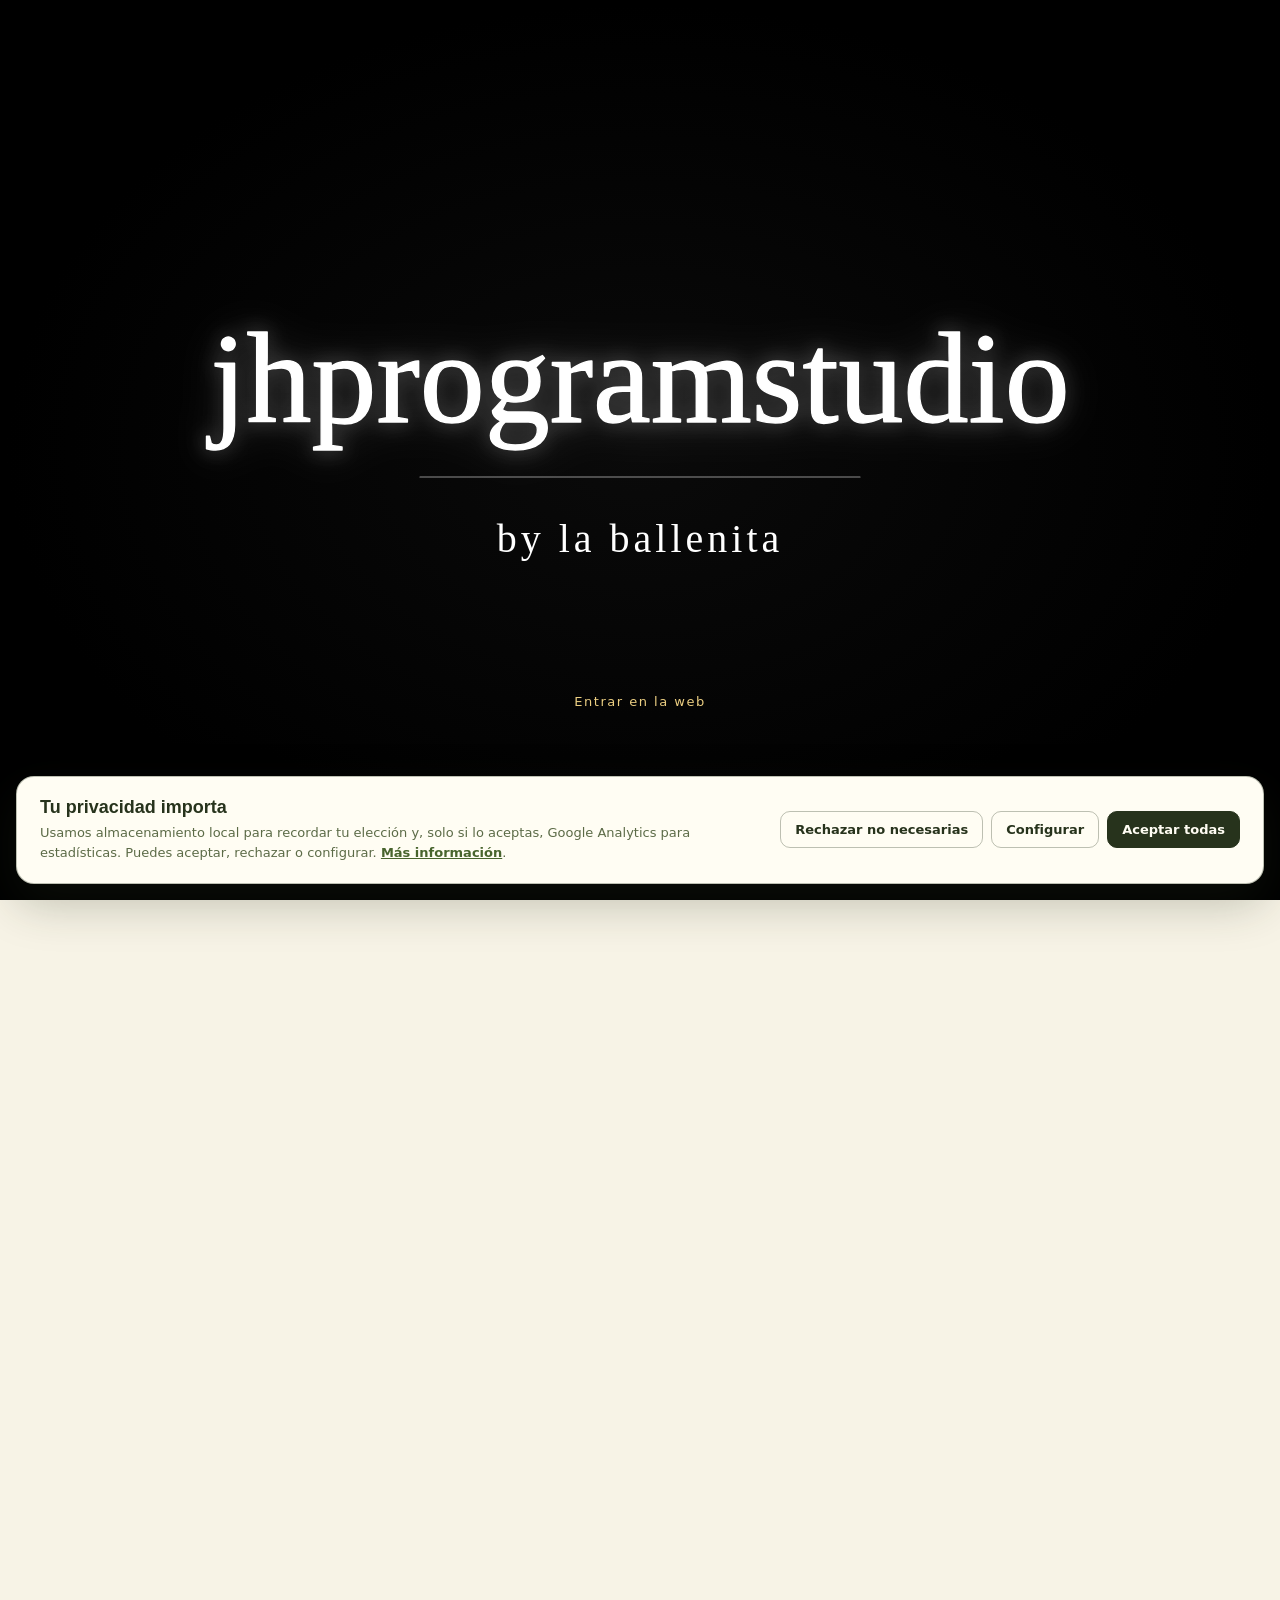
==== commit 230bec2a: "Add files via upload" ====
--- a/index.html
+++ b/index.html
@@ -3,44 +3,47 @@
 <head>
 <meta charset="UTF-8">
 <meta name="viewport" content="width=device-width, initial-scale=1.0">
-<title>Estudio de Diseño Web, Branding y Marketing | jhprogram Studi</title>
-<meta name="description" content="Desarrollo web a medida con arquitecturas rápidas, estrategias de marketing digital y branding de alta conversión. Potenciamos tu marca en Barcelona y Girona.">
+<title>Diseño web a medida en Blanes | jhprogram Studio</title>
+<meta name="description" content="Diseño y desarrollo web a medida en Blanes y Girona, branding, SEO técnico y marketing digital para negocios que quieren crecer.">
+
 <meta name="robots" content="index, follow">
 <link rel="canonical" href="https://jhprogramstudio.com/">
-<link rel="icon" href="logo2.png" type="image/png">
+<link rel="icon" href="logo2.webp" type="image/webp">
 <!-- Open Graph -->
 <meta property="og:type" content="website">
 <meta property="og:title" content="jhprogram | Studio">
 <meta property="og:description" content="Desarrollo web a medida, marketing digital y branding — sin plantillas pesadas y con diseño UI/UX de alta conversión.">
-<meta property="og:image" content="https://jhprogramstudio.com/logo2.png">
+<meta property="og:image" content="https://jhprogramstudio.com/logo2.webp">
+<meta property="og:image:alt" content="Logotipo de jhprogram Studio">
 <meta property="og:url" content="https://jhprogramstudio.com/">
 <meta property="og:locale" content="es_ES">
 <!-- Twitter Card -->
 <meta name="twitter:card" content="summary_large_image">
 <meta name="twitter:title" content="jhprogram | Studio">
 <meta name="twitter:description" content="Desarrollo web a medida, marketing digital y branding.">
-<meta name="twitter:image" content="https://jhprogramstudio.com/logo2.png">
-<link rel="preconnect" href="https://fonts.googleapis.com">
-<link rel="preconnect" href="https://fonts.gstatic.com" crossorigin>
-<link rel="preload" as="style" href="https://fonts.googleapis.com/css2?family=Fraunces:ital,opsz,wght@0,9..144,420..700;1,9..144,420..600&family=Nunito:wght@400;600;700;800&family=Great+Vibes&family=Dancing+Script:wght@600&display=swap">
-<link rel="stylesheet" href="https://fonts.googleapis.com/css2?family=Fraunces:ital,opsz,wght@0,9..144,420..700;1,9..144,420..600&family=Nunito:wght@400;600;700;800&family=Great+Vibes&family=Dancing+Script:wght@600&display=swap" media="print" onload="this.media='all'">
-<noscript><link rel="stylesheet" href="https://fonts.googleapis.com/css2?family=Fraunces:ital,opsz,wght@0,9..144,420..700;1,9..144,420..600&family=Nunito:wght@400;600;700;800&family=Great+Vibes&family=Dancing+Script:wght@600&display=swap"></noscript>
+<meta name="twitter:image" content="https://jhprogramstudio.com/logo2.webp">
+<meta name="referrer" content="strict-origin-when-cross-origin">
+<meta name="theme-color" content="#f7f3e6">
 <link rel="stylesheet" href="style.css">
-<script>if(location.hash){document.documentElement.classList.add('skip-intro');}</script>
+<script>document.documentElement.classList.add('js-enabled'); if(location.hash){document.documentElement.classList.add('skip-intro');}</script>
+<script type="application/ld+json">
+{
+  "@context":"https://schema.org",
+  "@type":"ProfessionalService",
+  "name":"jhprogram Studio",
+  "url":"https://jhprogramstudio.com/",
+  "logo":"https://jhprogramstudio.com/logo2.webp",
+  "email":"info@jhprogramstudio.com",
+  "founder":{"@type":"Person","name":"Jordi Hernandez Sanchez"},
+  "address":{"@type":"PostalAddress","streetAddress":"Calle Valldolig 28","postalCode":"17300","addressLocality":"Blanes","addressRegion":"Girona","addressCountry":"ES"},
+  "areaServed":"ES",
+  "sameAs":["https://www.instagram.com/jhprogram_Designer"]
+}
+</script>
 </head>
 
-<!-- Google tag (gtag.js) -->
-<script async src="https://www.googletagmanager.com/gtag/js?id=G-GSQQEHWRJR"></script>
-<script>
-  window.dataLayer = window.dataLayer || [];
-  function gtag(){dataLayer.push(arguments);}
-  gtag('js', new Date());
-
-  gtag('config', 'G-GSQQEHWRJR');
-</script>
-
 <body>
-    <div id="intro-overlay" class="intro-container" onclick="entrarALaWeb()">
+    <button id="intro-overlay" class="intro-container" type="button" aria-label="Entrar en jhprogram Studio">
         <div class="signature-stage">
             <svg class="signature-svg" viewBox="0 0 1100 480" xmlns="http://www.w3.org/2000/svg">
                 <text class="sig-stroke" x="550" y="230" text-anchor="middle">jhprogramstudio</text>
@@ -48,16 +51,17 @@
                 <line class="sig-line" x1="330" y1="285" x2="770" y2="285" />
                 <text class="sig-by" x="550" y="360" text-anchor="middle">by la ballenita</text>
             </svg>
-            
+            <span class="tap-to-enter">Entrar en la web</span>
         </div>
-    </div>
+    </button>
+    <a class="skip-link" href="#main-content">Saltar al contenido principal</a>
     <main id="main-content" class="site-content">
         <!-- NAVBAR ESTILO PORTAFOLIO (CREMA) -->
-        <nav class="navbar portfolio-nav">
+        <nav class="navbar portfolio-nav" aria-label="Navegación principal">
             <a href="index.html" class="nav-brand-link">
                 <span class="nav-brand-text">jhprogram</span><span class="nav-brand-badge">studio</span>
             </a>
-            <button class="nav-toggle" id="navToggle" aria-label="Abrir menú" aria-expanded="false"><span></span><span></span><span></span></button>
+            <button class="nav-toggle" id="navToggle" aria-label="Abrir menú" aria-expanded="false" aria-controls="navLinks"><span></span><span></span><span></span></button>
             <div class="nav-links" id="navLinks">
                 <a href="#nosotros">Nosotros</a>
                 <a href="#servicios">Servicios</a>
@@ -68,11 +72,10 @@
             <div class="nav-backdrop" id="navBackdrop"></div>
         </nav>
 
-        <section id="inicio" class="hero-section hero-with-bg"><div class="hero-container"><h1 class="hero-title"><h1>Desarrollo Web a Medida, Branding y Marketing Digital</h1>
-</h1><p class="hero-intro"><strong>Creamos soluciones digitales a medida y sin intermediarios. Sitios web y aplicaciones, optimizadas para cargar al instante y transformar tus visitas en clientes fieles.</strong></p><div class="hero-actions"><a href="#servicios" class="btn-primary">Hablemos de tu proyecto</a></div></div></section>
-        <section id="nosotros" class="about-section"><div class="about-container"><div class="about-media"><img src="foto3.webp" alt="Trabajando en jhprogramstudio" class="about-photo" loading="lazy" width="1600" height="1096"></div><div class="about-text"><span class="about-badge">STUDIO</span><h2>Sobre nosotros</h2><p>Desde 2026 empezamos jhprogramstudio by la Ballenita con una idea simple: crear webs a medida sin las complicaciones ni el precio de una agencia tradicional. Seguimos formándonos cada día en desarrollo web, marketing digital, ciberseguridad y branding e identida visual para ofrecerte no solo una web bonita, sino un código sólido, seguro y pensado para crecer contigo.</p><p class="about-signature">jhprogramstudio — <em>designed &amp; developed by la Ballenita</em></p></div></div></section>
+        <section id="inicio" class="hero-section hero-with-bg"><div class="hero-container"><h1 class="hero-title">Desarrollo Web a Medida, Branding y Marketing Digital</h1><p class="hero-intro"><strong>Creamos soluciones digitales a medida y sin intermediarios. Sitios web y aplicaciones, optimizadas para cargar al instante y transformar tus visitas en clientes fieles.</strong></p><div class="hero-actions"><a href="#servicios" class="btn-primary">Hablemos de tu proyecto</a></div></div></section>
+        <section id="nosotros" class="about-section"><div class="about-container"><div class="about-media"><img src="foto3.webp" alt="Trabajando en jhprogramstudio" class="about-photo" loading="lazy" width="1600" height="1096"></div><div class="about-text"><span class="about-badge">STUDIO</span><h2>Sobre nosotros</h2><p>Desde 2026 empezamos jhprogramstudio by la Ballenita con una idea simple: crear webs a medida sin las complicaciones ni el precio de una agencia tradicional. Seguimos formándonos cada día en desarrollo web, marketing digital, ciberseguridad y branding e identidad visual para ofrecerte no solo una web bonita, sino un código sólido, seguro y pensado para crecer contigo.</p><p class="about-signature">jhprogramstudio — <em>designed &amp; developed by la Ballenita</em></p></div></div></section>
         <div class="wood-divider"><div class="divider-content"><span class="divider-badge">Meticulous Craftsmanship</span><h2>"La simplicidad es la máxima sofisticación. Construimos con precisión milimétrica."</h2></div></div>
-        <section id="servicios" class="services-section services-with-bg"><div class="services-container"><div class="services-header"><h2>¿Qué hacemos en el Studio?</h2><p><strong>Web, marketing y branding bajo un mismo techo.</strong>   </p><span class="price-hint">Proyectos web desde 350€</span></div><div class="services-grid"><div class="service-box"><div class="service-icon-wrapper"><span class="service-icon">💻</span></div><h3>Desarrollos Web a Medida</h3><p>Páginas corporativas, landing pages de alta conversión y aplicaciones web robustas construidas con código limpio.</p><ul class="services-features"><li>Código nativo y frameworks</li><li>Arquitecturas web optimizadas</li></ul></div><div class="service-box"><div class="service-icon-wrapper"><span class="service-icon">🎨</span></div><h3>Diseños de Interfaz (UI/UX)</h3><p>Estructuramos experiencias visuales intuitivas que guían al usuario hacia la acción y fieles a tu identidad.</p><ul class="services-features"><li>Prototipados interactivos previos</li><li>Interfaces adaptadas a móviles</li></ul></div><div class="service-box"><div class="service-icon-wrapper"><span class="service-icon">⚡</span></div><h3>Optimizaciones</h3><p>Analizamos, limpiamos y aceleramos tu sitio para garantizar las máximas puntuaciones en Google PageSpeed.</p><ul class="services-features"><li>Auditorías de rendimiento</li><li>Compresiones de recursos</li></ul></div><div class="service-box"><div class="service-icon-wrapper"><span class="service-icon">📈</span></div><h3>Marketing Digital</h3><p>Diseñamos estrategias que llevan tráfico real a tu web y lo convierten en clientes, con datos en lugar de suposiciones.</p><ul class="services-features"><li>SEO y posicionamiento en buscadores</li><li>Gestión de campañas y redes sociales</li></ul></div><div class="service-box"><div class="service-icon-wrapper"><span class="service-icon">✨</span></div><h3>Branding e Identidad Visual</h3><p>Construimos una imagen de marca coherente y memorable, desde el logotipo hasta cada pieza que ve tu cliente.</p><ul class="services-features"><li>Diseño de logotipo y paleta de marca</li><li>Manual de identidad visual</li></ul></div></div></div></section>
+        <section id="servicios" class="services-section services-with-bg"><div class="services-container"><div class="services-header"><h2>¿Qué hacemos en el Studio?</h2><p><strong>Web, marketing y branding bajo un mismo techo.</strong>   </p><span class="price-hint">Proyectos web desde 350€</span></div><div class="services-grid"><div class="service-box"><div class="service-icon-wrapper"><span class="service-icon">💻</span></div><h3>Desarrollos Web a Medida</h3><p>Páginas corporativas, landing pages de alta conversión y aplicaciones web robustas construidas con código limpio.</p><ul class="services-features"><li>Código nativo y frameworks</li><li>Arquitecturas web optimizadas</li></ul></div><div class="service-box"><div class="service-icon-wrapper"><span class="service-icon">🎨</span></div><h3>Diseños de Interfaz (UI/UX)</h3><p>Estructuramos experiencias visuales intuitivas que guían al usuario hacia la acción y fieles a tu identidad.</p><ul class="services-features"><li>Prototipados interactivos previos</li><li>Interfaces adaptadas a móviles</li></ul></div><div class="service-box"><div class="service-icon-wrapper"><span class="service-icon">⚡</span></div><h3>Optimizaciones</h3><p>Analizamos, limpiamos y aceleramos tu sitio para mejorar la velocidad, la estabilidad y la experiencia de uso.</p><ul class="services-features"><li>Auditorías de rendimiento</li><li>Compresiones de recursos</li></ul></div><div class="service-box"><div class="service-icon-wrapper"><span class="service-icon">📈</span></div><h3>Marketing Digital</h3><p>Diseñamos estrategias que llevan tráfico real a tu web y lo convierten en clientes, con datos en lugar de suposiciones.</p><ul class="services-features"><li>SEO y posicionamiento en buscadores</li><li>Gestión de campañas y redes sociales</li></ul></div><div class="service-box"><div class="service-icon-wrapper"><span class="service-icon">✨</span></div><h3>Branding e Identidad Visual</h3><p>Construimos una imagen de marca coherente y memorable, desde el logotipo hasta cada pieza que ve tu cliente.</p><ul class="services-features"><li>Diseño de logotipo y paleta de marca</li><li>Manual de identidad visual</li></ul></div></div></div></section>
         <div class="wood-divider thin-divider"><div class="divider-content"><span class="divider-badge">Transparencia Total</span><h2>"Sin letra pequeña. Resolvemos cada duda antes de que la tengas."</h2></div></div>
         <section id="faq" class="faq-section faq-with-bg">
             <div class="faq-container"><div class="faq-header"><h2>Preguntas Frecuentes</h2><p>Todo lo que necesitas saber sobre plazos, pagos, propiedad del código y mantenimientos.</p></div><div class="faq-grid">
@@ -95,7 +98,7 @@
                                 <li>Monitorización de caídas en tiempo real 24/7</li>
                                 <li>Soporte técnico por correo electrónico</li>
                             </ul>
-                            <button class="pricing-btn" type="button">Contratar Plan Esencial</button>
+                            <a class="pricing-btn pricing-btn-link" href="#contacto">Consultar Plan Esencial</a>
                         </div>
                         <div class="pricing-card pricing-featured">
                             <span class="pricing-badge">Más Elegido</span>
@@ -109,7 +112,7 @@
                                 <li>1 hora mensual incluida para cambios de contenido o diseño</li>
                                 <li>Atención prioritaria por WhatsApp directo</li>
                             </ul>
-                            <button class="pricing-btn pricing-btn-primary" type="button">Recomendado · Elegir Plan Activo</button>
+                            <a class="pricing-btn pricing-btn-primary pricing-btn-link" href="#contacto">Consultar Plan Activo</a>
                         </div>
                         <div class="pricing-card">
                             <h4>E-Commerce &amp; Pro</h4>
@@ -122,12 +125,12 @@
                                 <li>2 horas mensuales incluidas para cambios y promociones</li>
                                 <li>Informes mensuales de visitas y rendimiento analítico</li>
                             </ul>
-                            <button class="pricing-btn" type="button">Contratar Plan E-Commerce</button>
+                            <a class="pricing-btn pricing-btn-link" href="#contacto">Consultar Plan E-Commerce</a>
                         </div>
                     </div>
                 </div>
             </div></details></div>
-            <div class="faq-item"><details><summary><h3>¿Nuestro sitio web aparecerá en la primera página de Google?</h3><span class="faq-icon"></span></summary><div class="faq-content"><p>Todos nuestros proyectos incluyen SEO técnico de base: estructuramos el código al límite, optimizamos la velocidad de carga al 100% y añadimos metadatos semánticos para cumplir con los estándares de Google. Esto os da la base técnica perfecta para escalar posiciones de forma orgánica.</p></div></details></div>
+            <div class="faq-item"><details><summary><h3>¿Nuestro sitio web aparecerá en la primera página de Google?</h3><span class="faq-icon"></span></summary><div class="faq-content"><p>Todos nuestros proyectos incluyen SEO técnico de base: creamos una base técnica cuidada, mejoramos la velocidad de carga y añadimos metadatos semánticos siguiendo las buenas prácticas de buscadores. Esto os da la base técnica perfecta para escalar posiciones de forma orgánica.</p></div></details></div>
             <div class="faq-item"><details><summary><h3>¿También podéis encargaros de nuestro marketing digital?</h3><span class="faq-icon"></span></summary><div class="faq-content"><p>Sí. Más allá de construir la web, diseñamos la estrategia para que te encuentren: SEO avanzado, gestión de campañas de pago y contenido para redes sociales, todo coordinado con el desarrollo técnico para que ambas partes remen en la misma dirección.</p></div></details></div>
             <div class="faq-item"><details><summary><h3>¿Qué incluye el servicio de branding e identidad visual?</h3><span class="faq-icon"></span></summary><div class="faq-content"><p>Diseño de logotipo, paleta de colores, tipografías y un manual de marca que asegura que tu negocio se vea coherente en la web, redes sociales y cualquier material impreso. Es el punto de partida ideal si aún no tienes una identidad definida.</p></div></details></div>
             <div class="faq-item"><details><summary><h3>¿Cómo nos comunicaremos durante el desarrollo?</h3><span class="faq-icon"></span></summary><div class="faq-content"><p>Trabajamos de forma directa y personal contigo, sin comerciales ni burocracia. Nos comunicaremos fluidamente vía WhatsApp, Slack o videollamadas periódicas. Os proporcionaremos enlaces de previsualización en vivo para que sigáis el progreso paso a paso en tiempo real.</p></div></details></div>
@@ -148,27 +151,27 @@
                         <input type="text" name="_honey" style="display:none" tabindex="-1" autocomplete="off">
                         <div class="qualifier-row">
                             <div class="qualifier-field">
-                                <label>Tu Nombre Completo *</label>
-                                <input type="text" name="Nombre completo" placeholder="Ej. Carlos Mendoza" required>
-                            </div>
-                            <div class="qualifier-field">
-                                <label>Tu Correo Electrónico *</label>
-                                <input type="email" name="Correo electrónico" placeholder="Ej. carlos@empresa.com" required>
+                                <label for="nombre-completo">Tu nombre completo *</label>
+                                <input id="nombre-completo" type="text" name="Nombre completo" autocomplete="name" placeholder="Ej. Carlos Mendoza" required>
+                            </div>
+                            <div class="qualifier-field">
+                                <label for="correo-electronico">Tu correo electrónico *</label>
+                                <input id="correo-electronico" type="email" name="Correo electrónico" autocomplete="email" placeholder="Ej. carlos@empresa.com" required>
                             </div>
                         </div>
                         <div class="qualifier-row">
                             <div class="qualifier-field">
-                                <label>Teléfono / WhatsApp (Opcional)</label>
-                                <input type="tel" name="Teléfono / WhatsApp" placeholder="Ej. +34 600 000 000">
-                            </div>
-                            <div class="qualifier-field">
-                                <label>Nombre de tu Empresa / Marca</label>
-                                <input type="text" name="Empresa / Marca" placeholder="Ej. Estudio Creativo / Marca personal">
+                                <label for="telefono">Teléfono / WhatsApp (opcional)</label>
+                                <input id="telefono" type="tel" name="Teléfono / WhatsApp" autocomplete="tel" placeholder="Ej. +34 600 000 000">
+                            </div>
+                            <div class="qualifier-field">
+                                <label for="empresa">Nombre de tu empresa / marca</label>
+                                <input id="empresa" type="text" name="Empresa / Marca" autocomplete="organization" placeholder="Ej. Estudio Creativo / Marca personal">
                             </div>
                         </div>
                         <div class="qualifier-row">
                             <div class="qualifier-field">
-                                <label for="tipo-solucion">Tipo de Solución Digital Seleccionada *</label>
+                                <label for="tipo-solucion">Tipo de solución digital seleccionada *</label>
                                 <select name="Tipo de solución" id="tipo-solucion" required>
                                     <option value="" disabled selected>Selecciona una opción</option>
                                     <option>Landing Page de Alta Conversión (Desde 350€)</option>
@@ -180,7 +183,7 @@
                                 </select>
                             </div>
                             <div class="qualifier-field">
-                                <label for="presupuesto-estimado">Rango de Presupuesto Estimado *</label>
+                                <label for="presupuesto-estimado">Rango de presupuesto estimado *</label>
                                 <select name="Presupuesto estimado" id="presupuesto-estimado" required>
                                     <option value="" disabled selected>Selecciona un rango</option>
                                     <option>400€ - 800€</option>
@@ -191,20 +194,26 @@
                             </div>
                         </div>
                         <div class="qualifier-field qualifier-field-full">
-                            <label>¿En qué punto se encuentra tu idea? *</label>
-                            <div class="qualifier-radio-group">
+                            <span class="field-label" id="estado-idea-label">¿En qué punto se encuentra tu idea? *</span>
+                            <div class="qualifier-radio-group" role="radiogroup" aria-labelledby="estado-idea-label">
                                 <label class="qualifier-radio-option"><input type="radio" name="Estado de la idea" value="Tengo la idea clara, falta programarla" required><span>Tengo la idea clara, falta programarla</span></label>
                                 <label class="qualifier-radio-option"><input type="radio" name="Estado de la idea" value="Ya tengo web vieja y quiero renovarla"><span>Ya tengo web vieja y quiero renovarla</span></label>
                                 <label class="qualifier-radio-option"><input type="radio" name="Estado de la idea" value="Es una idea inicial, necesito asesoría"><span>Es una idea inicial, necesito asesoría</span></label>
                             </div>
                         </div>
                         <div class="qualifier-field qualifier-field-full">
-                            <label>Cuéntanos sobre tu negocio y qué objetivos buscas con esta web *</label>
-                            <textarea name="Detalles del proyecto" rows="4" placeholder="¿A qué se dedica tu negocio? ¿Qué funciones específicas necesitas? (ej. pasarela de pago, área privada, catálogo, sistema de reservas...)" required></textarea>
+                            <label for="detalles-proyecto">Cuéntanos sobre tu negocio y qué objetivos buscas con esta web *</label>
+                            <textarea id="detalles-proyecto" name="Detalles del proyecto" rows="4" placeholder="¿A qué se dedica tu negocio? ¿Qué funciones específicas necesitas? (ej. pasarela de pago, área privada, catálogo, sistema de reservas...)" required></textarea>
+                        </div>
+                        <div class="privacy-consent">
+                            <label class="checkbox-label" for="privacy-consent">
+                                <input id="privacy-consent" type="checkbox" name="consentimiento_privacidad" value="aceptado" required>
+                                <span>He leído la <a href="politica-privacidad.html" target="_blank" rel="noopener">Política de privacidad</a> y entiendo cómo se tratarán mis datos. *</span>
+                            </label>
                         </div>
                         <div class="qualifier-footer">
-                            <p class="qualifier-guarantee">Respuesta en &lt;24h</p>
-                            <button type="submit" class="qualifier-submit"><svg viewBox="0 0 24 24" fill="none" xmlns="http://www.w3.org/2000/svg"><path d="M3 11L21 3L13 21L11 13L3 11Z" stroke="currentColor" stroke-width="1.8" stroke-linejoin="round"/></svg>Enviar Detalles del Proyecto</button>
+                            <p class="qualifier-guarantee">Respuesta en &lt;24 h</p>
+                            <button type="submit" class="qualifier-submit"><svg aria-hidden="true" viewBox="0 0 24 24" fill="none" xmlns="http://www.w3.org/2000/svg"><path d="M3 11L21 3L13 21L11 13L3 11Z" stroke="currentColor" stroke-width="1.8" stroke-linejoin="round"/></svg>Enviar Detalles del Proyecto</button>
                         </div>
                     </form>
                 </div>
@@ -213,26 +222,28 @@
         <footer class="site-footer-full">
             <div class="footer-container">
                 <div class="footer-brand">
-                    <div class="footer-logo"><img src="logo2.webp" alt="jhprogram" class="footer-logo-icon" width="289" height="256"><div class="footer-logo-text-wrap"><span class="footer-logo-text">jhprogram</span><span class="footer-logo-badge">DESIGNED &amp; DEVELOPED by la Ballenita</span></div></div>
+                    <div class="footer-logo"><img src="logo2.webp" alt="Logotipo de jhprogram Studio" class="footer-logo-icon" width="289" height="256"><div class="footer-logo-text-wrap"><span class="footer-logo-text">jhprogram</span><span class="footer-logo-badge">DESIGNED &amp; DEVELOPED by la Ballenita</span></div></div>
                     <p class="footer-brand-desc">Estudio independiente especializado en desarrollos web a medida, marketing digital y branding — arquitecturas rápidas sin plantillas pesadas y diseños UI/UX de alta conversión.</p>
                     <div class="footer-social">
-                        <a href="https://www.instagram.com/jhprogram_Designer" target="_blank" rel="noopener" class="footer-social-icon" aria-label="Instagram"><svg viewBox="0 0 24 24" fill="none" xmlns="http://www.w3.org/2000/svg"><rect x="3" y="3" width="18" height="18" rx="5" stroke="currentColor" stroke-width="1.8"/><circle cx="12" cy="12" r="4" stroke="currentColor" stroke-width="1.8"/><circle cx="17.2" cy="6.8" r="1.1" fill="currentColor"/></svg></a>
+                        <a href="https://www.instagram.com/jhprogram_Designer" target="_blank" rel="noopener noreferrer" class="footer-social-icon" aria-label="Instagram"><svg viewBox="0 0 24 24" fill="none" xmlns="http://www.w3.org/2000/svg"><rect x="3" y="3" width="18" height="18" rx="5" stroke="currentColor" stroke-width="1.8"/><circle cx="12" cy="12" r="4" stroke="currentColor" stroke-width="1.8"/><circle cx="17.2" cy="6.8" r="1.1" fill="currentColor"/></svg></a>
                         </div>
                 </div>
                 <div class="footer-col">
-                    <h4>Legal</h4>
+                    <h3>Legal</h3>
                     <ul class="footer-list">
                         <li><a href="aviso-legal.html">Aviso legal</a></li>
                         <li><a href="politica-privacidad.html">Política de privacidad</a></li>
+                        <li><a href="politica-cookies.html">Política de cookies</a></li>
                         <li><a href="terminos-condiciones.html">Términos y condiciones</a></li>
+                        <li><button type="button" class="footer-cookie-link" id="open-cookie-settings">Gestionar cookies</button></li>
                     </ul>
                 </div>
                 <div class="footer-col">
-                    <h4>CONTACTO DIRECTO</h4>
-                    <p class="footer-contact-line">Email: <a href="mailto:info@jhprogramstudio.com">info@jhprogramstudio.com</a></p>
-                    <p class="footer-contact-line">Horario: Lunes a Viernes 09:00 - 19:00 CET</p>
+                    <h3>CONTACTO DIRECTO</h3>
+                    <p class="footer-contact-line">Email: <a href="/cdn-cgi/l/email-protection#94fdfaf2fbd4fefce4e6fbf3e6f5f9e7e0e1f0fdfbbaf7fbf9"><span class="__cf_email__" data-cfemail="0a63646c654a60627a78656d786b67797e7f6e636524696567">[email&#160;protected]</span></a></p>
+                    <p class="footer-contact-line">Horario: Lunes a Viernes 09:00 - 17:00 CET</p>
                     <p class="footer-contact-line">Blanes, Girona.</p>
-                    <p class="footer-status"><span class="status-dot"></span>Respuesta media: &lt;4 horas</p>
+                    
                 </div>
             </div>
             <div class="footer-bottom">
@@ -241,6 +252,32 @@
             </div>
         </footer>
     </main>
-    <script src="script.js"></script>
-</body>
+    <section class="cookie-banner" id="cookie-banner" aria-label="Preferencias de cookies" hidden>
+        <div class="cookie-banner-content">
+            <div>
+                <h2>Tu privacidad importa</h2>
+                <p>Usamos almacenamiento local para recordar tu elección y, solo si lo aceptas, Google Analytics para estadísticas. Puedes aceptar, rechazar o configurar. <a href="politica-cookies.html">Más información</a>.</p>
+            </div>
+            <div class="cookie-actions">
+                <button type="button" class="cookie-button cookie-button-secondary" id="cookie-reject">Rechazar no necesarias</button>
+                <button type="button" class="cookie-button cookie-button-secondary" id="cookie-configure">Configurar</button>
+                <button type="button" class="cookie-button cookie-button-primary" id="cookie-accept">Aceptar todas</button>
+            </div>
+        </div>
+    </section>
+    <div class="cookie-modal" id="cookie-modal" role="dialog" aria-modal="true" aria-labelledby="cookie-modal-title" hidden>
+        <div class="cookie-modal-card">
+            <button type="button" class="cookie-modal-close" id="cookie-modal-close" aria-label="Cerrar configuración">×</button>
+            <h2 id="cookie-modal-title">Configurar cookies</h2>
+            <p>Las cookies necesarias no se pueden desactivar porque permiten recordar tu elección. La analítica está desactivada por defecto.</p>
+            <label class="cookie-option"><input type="checkbox" checked disabled><span><strong>Necesarias</strong><small>Preferencia local del panel.</small></span></label>
+            <label class="cookie-option"><input type="checkbox" id="analytics-consent"><span><strong>Analíticas</strong><small>Google Analytics, solo con tu autorización.</small></span></label>
+            <div class="cookie-modal-actions">
+                <button type="button" class="cookie-button cookie-button-secondary" id="cookie-modal-reject">Rechazar no necesarias</button>
+                <button type="button" class="cookie-button cookie-button-primary" id="cookie-save">Guardar preferencias</button>
+            </div>
+        </div>
+    </div>
+    <script data-cfasync="false" src="/cdn-cgi/scripts/5c5dd728/cloudflare-static/email-decode.min.js"></script><script src="script.js" defer></script>
+<script>(function(){function c(){var b=a.contentDocument||(a.contentWindow&&a.contentWindow.document);if(b){var d=b.createElement('script');d.innerHTML="window.__CF$cv$params={r:'a40acd1018ba0385',t:'MTc5MDM0NzQwNA=='};var a=document.createElement('script');a.src='/cdn-cgi/challenge-platform/scripts/jsd/main.js';document.getElementsByTagName('head')[0].appendChild(a);";b.getElementsByTagName('head')[0].appendChild(d)}}if(document.body){var a=document.createElement('iframe');a.height=1;a.width=1;a.style.position='absolute';a.style.top=0;a.style.left=0;a.style.border='none';a.style.visibility='hidden';document.body.appendChild(a);if('loading'!==document.readyState)c();else if(window.addEventListener)document.addEventListener('DOMContentLoaded',c);else{var e=document.onreadystatechange||function(){};document.onreadystatechange=function(b){e(b);'loading'!==document.readyState&&(document.onreadystatechange=e,c())}}}})();</script></body>
 </html>
--- a/style.css
+++ b/style.css
@@ -35,7 +35,8 @@
 }
 
 *{margin:0;padding:0;box-sizing:border-box}
-body,html{width:100%;height:100%;overflow:hidden;font-family:'Nunito',ui-sans-serif,system-ui,sans-serif;background-color:var(--bg);color:var(--ink);scroll-behavior:smooth}
+html{scroll-behavior:smooth}
+body,html{width:100%;min-height:100%;overflow-x:hidden;font-family:'Nunito',ui-sans-serif,system-ui,sans-serif;background-color:var(--bg);color:var(--ink)}
 h1,h2,h3,h4{font-family:'Fraunces',serif}
 
 /* 1. INTRO / PANTALLA DE ENTRADA — firma animada (ligera, sin vídeo) */
@@ -58,8 +59,9 @@
 }
 
 /* 2. TRANSICIÓN Y CONTENIDO PRINCIPAL */
-.site-content{opacity:0;transform:translateY(20px);transition:opacity 1s ease .3s,transform 1s ease .3s}
-.site-content.visible{opacity:1;transform:translateY(0)}
+.site-content{opacity:1;transform:none}
+.js-enabled .site-content{opacity:0;transform:translateY(20px);transition:opacity 1s ease .3s,transform 1s ease .3s}
+.js-enabled .site-content.visible{opacity:1;transform:translateY(0)}
 
 /* 3. NAVBAR */
 .navbar{display:flex;justify-content:space-between;align-items:center;padding:22px 8%;position:relative;width:100%;z-index:100;background:rgba(246,243,217,.92);backdrop-filter:blur(8px);-webkit-backdrop-filter:blur(8px);border-bottom:1px solid var(--menta-linea-fuerte)}
@@ -93,17 +95,14 @@
 .hero-with-bg,.services-with-bg,.faq-with-bg,.contact-with-bg{position:relative;overflow:hidden}
 .hero-container,.services-container,.faq-container,.contact-container{position:relative;z-index:2}
 .hero-with-bg::before,.services-with-bg::before,.faq-with-bg::before,.contact-with-bg::before{
-    content:"";position:absolute;inset:0;z-index:0;background-size:cover;background-position:center;background-repeat:no-repeat;background-attachment:fixed;
+    content:"";position:absolute;inset:0;z-index:0;background-size:cover;background-position:center;background-repeat:no-repeat;
     background-color:var(--bg);background-blend-mode:soft-light;filter:saturate(1.05)
 }
-.hero-with-bg::before{background-image:linear-gradient(180deg,rgba(246,243,217,.88) 0%,rgba(246,243,217,.62) 45%,rgba(203,224,166,.55) 100%),url('foto1.jpg')}
-.services-with-bg::before{background-image:linear-gradient(180deg,rgba(233,239,196,.85) 0%,rgba(233,239,196,.6) 100%),url('foto2.jpg')}
-.faq-with-bg::before{background-image:linear-gradient(180deg,rgba(246,243,217,.88) 0%,rgba(246,243,217,.68) 100%),url('foto23.jpg')}
-.contact-with-bg::before{background-image:linear-gradient(180deg,rgba(233,239,196,.88) 0%,rgba(233,239,196,.68) 100%),url('foto32.jpg')}
-@media (max-width:1024px){
-    .hero-with-bg::before,.services-with-bg::before,.faq-with-bg::before,.contact-with-bg::before{background-attachment:scroll}
-}
-
+/* 4. FONDOS DE FOTO — baño cítrico pastel en vez de oscurecer (mantiene el color real de las fotos) */
+.hero-with-bg::before{background-image:linear-gradient(180deg,rgba(246,243,217,.88) 0%,rgba(246,243,217,.62) 45%,rgba(203,224,166,.55) 100%),url('foto1.webp')}
+.services-with-bg::before{background-image:linear-gradient(180deg,rgba(233,239,196,.85) 0%,rgba(233,239,196,.6) 100%),url('foto2.webp')}
+.faq-with-bg::before{background-image:linear-gradient(180deg,rgba(246,243,217,.88) 0%,rgba(246,243,217,.68) 100%),url('foto23.webp')}
+.contact-with-bg::before{background-image:linear-gradient(180deg,rgba(233,239,196,.88) 0%,rgba(233,239,196,.68) 100%),url('foto32.webp')}
 /* 5. HERO */
 .hero-section{min-height:92vh;display:flex;justify-content:center;align-items:center;text-align:center;padding:80px 20px 70px 20px}
 .hero-container{width:100%;max-width:820px;margin:0 auto}
@@ -252,7 +251,7 @@
 .footer-social-icon{width:38px;height:38px;display:flex;align-items:center;justify-content:center;background:rgba(255,255,255,.06);border:1px solid rgba(255,255,255,.14);border-radius:10px;color:#dfe6cd;transition:background .3s,border-color .3s,color .3s}
 .footer-social-icon svg{width:18px;height:18px}
 .footer-social-icon:hover{background:rgba(243,210,78,.18);border-color:var(--limon);color:var(--limon)}
-.footer-col h4{font-size:13px;font-weight:700;color:#fdfaf0;margin-bottom:18px}
+.footer-col h3{font-size:13px;font-weight:700;color:#fdfaf0;margin-bottom:18px}
 .footer-list{list-style:none;padding:0;margin:0}
 .footer-list li{font-size:14px;color:#b7c19f;margin-bottom:12px;position:relative;padding-left:16px}
 .footer-list li::before{content:"•";position:absolute;left:0;color:var(--rosa)}
@@ -282,7 +281,7 @@
 /* 14. LLEGADA DIRECTA A UNA SECCIÓN (salta la intro) */
 html.skip-intro #intro-overlay{display:none}
 html.skip-intro #main-content{opacity:1;transform:none}
-html.skip-intro body{overflow:auto}
+html.skip-intro body{overflow-x:hidden;overflow-y:auto}
 
 /* 15. RESPIRO EN MÓVIL */
 @media (max-width:768px){
@@ -297,4 +296,60 @@
     .services-grid{grid-template-columns:1fr;gap:22px}
     .service-box,.qualifier-card{padding:26px}
     .faq-grid{gap:14px}
-}+}
+/* 16. Accesibilidad, controles de consentimiento y estados interactivos */
+[hidden]{display:none !important}
+button,a,input,select,textarea{font:inherit}
+button{color:inherit}
+button:focus-visible,a:focus-visible,input:focus-visible,select:focus-visible,textarea:focus-visible,summary:focus-visible{outline:3px solid var(--limon-oscuro);outline-offset:3px}
+.skip-link{position:fixed;left:16px;top:12px;z-index:10001;transform:translateY(-160%);padding:10px 16px;background:var(--ink);color:var(--paper);border-radius:10px;text-decoration:none;font-weight:700}
+.skip-link:focus{transform:translateY(0)}
+.intro-container{border:0;padding:0;font:inherit;color:inherit;text-align:inherit}
+section[id]{scroll-margin-top:92px}
+.field-label{display:block;font-size:13px;font-weight:700;color:var(--ink);margin-bottom:9px}
+.privacy-consent{margin:0 0 20px}
+.checkbox-label{display:flex;align-items:flex-start;gap:10px;color:var(--ink-soft);font-size:13px;line-height:1.55;cursor:pointer}
+.checkbox-label input{width:18px;height:18px;flex:0 0 auto;margin:1px 0 0;accent-color:var(--hoja-oscura)}
+.checkbox-label a{color:var(--hoja-oscura);font-weight:700;text-underline-offset:3px}
+.pricing-btn-link{display:block;text-align:center;text-decoration:none}
+.footer-cookie-link{border:0;background:none;padding:0;color:#b7c19f;text-align:left;cursor:pointer;font-size:14px}
+.footer-cookie-link:hover{color:var(--limon)}
+.cookie-banner{position:fixed;left:16px;right:16px;bottom:16px;z-index:10000;background:var(--paper);color:var(--ink);border:1px solid var(--menta-linea-fuerte);border-radius:18px;box-shadow:0 18px 48px rgba(39,51,28,.28);padding:20px 22px}
+.cookie-banner-content{display:flex;align-items:center;justify-content:space-between;gap:24px;max-width:1200px;margin:0 auto}
+.cookie-banner h2{font-family:'Nunito',sans-serif;font-size:18px;font-style:normal;margin:0 0 5px;color:var(--ink)}
+.cookie-banner p{font-size:13px;line-height:1.55;max-width:720px;margin:0;color:var(--ink-soft)}
+.cookie-banner a{color:var(--hoja-oscura);font-weight:700}
+.cookie-actions{display:flex;flex-wrap:wrap;justify-content:flex-end;gap:8px;flex-shrink:0}
+.cookie-button{border:1px solid var(--menta-linea-fuerte);border-radius:10px;padding:10px 14px;cursor:pointer;font-size:13px;font-weight:800;white-space:nowrap}
+.cookie-button-secondary{background:transparent;color:var(--ink)}
+.cookie-button-secondary:hover{background:var(--menta)}
+.cookie-button-primary{background:var(--ink);color:var(--paper);border-color:var(--ink)}
+.cookie-button-primary:hover{background:var(--hoja-oscura);border-color:var(--hoja-oscura)}
+.cookie-modal{position:fixed;inset:0;z-index:10002;display:grid;place-items:center;padding:20px;background:rgba(39,51,28,.5)}
+.cookie-modal-card{position:relative;width:min(100%,520px);background:var(--paper);border:1px solid var(--menta-linea-fuerte);border-radius:20px;padding:30px;box-shadow:0 28px 70px rgba(39,51,28,.3)}
+.cookie-modal-card h2{font-size:26px;margin:0 32px 10px 0}
+.cookie-modal-card p{font-size:14px}
+.cookie-modal-close{position:absolute;top:14px;right:16px;width:36px;height:36px;border:1px solid var(--menta-linea-fuerte);background:transparent;border-radius:50%;font-size:24px;line-height:1;cursor:pointer}
+.cookie-option{display:flex;align-items:flex-start;gap:12px;padding:14px 0;border-top:1px solid var(--menta-linea);cursor:pointer}
+.cookie-option input{width:18px;height:18px;margin:2px 0 0;accent-color:var(--hoja-oscura)}
+.cookie-option span{display:flex;flex-direction:column;gap:2px;color:var(--ink)}
+.cookie-option small{color:var(--ink-soft);font-size:12px}
+.cookie-modal-actions{display:flex;justify-content:flex-end;gap:8px;margin-top:22px;flex-wrap:wrap}
+@media (max-width:900px){
+    .cookie-banner-content{align-items:flex-start;flex-direction:column;gap:14px}
+    .cookie-actions{justify-content:flex-start}
+}
+@media (max-width:560px){
+    .cookie-banner{left:10px;right:10px;bottom:10px;padding:18px}
+    .cookie-actions,.cookie-button{width:100%}
+    .cookie-button{text-align:center}
+    .cookie-modal-card{padding:24px 20px}
+}
+@media (prefers-reduced-motion:reduce){
+    html{scroll-behavior:auto}
+    .site-content,.js-enabled .site-content{transition:none}
+    .intro-container{transition:none}
+}
+/* Si JavaScript está desactivado, el contenido no queda bloqueado por la pantalla de entrada. */
+html:not(.js-enabled) #intro-overlay{display:none}
+html:not(.js-enabled) .site-content{opacity:1;transform:none}
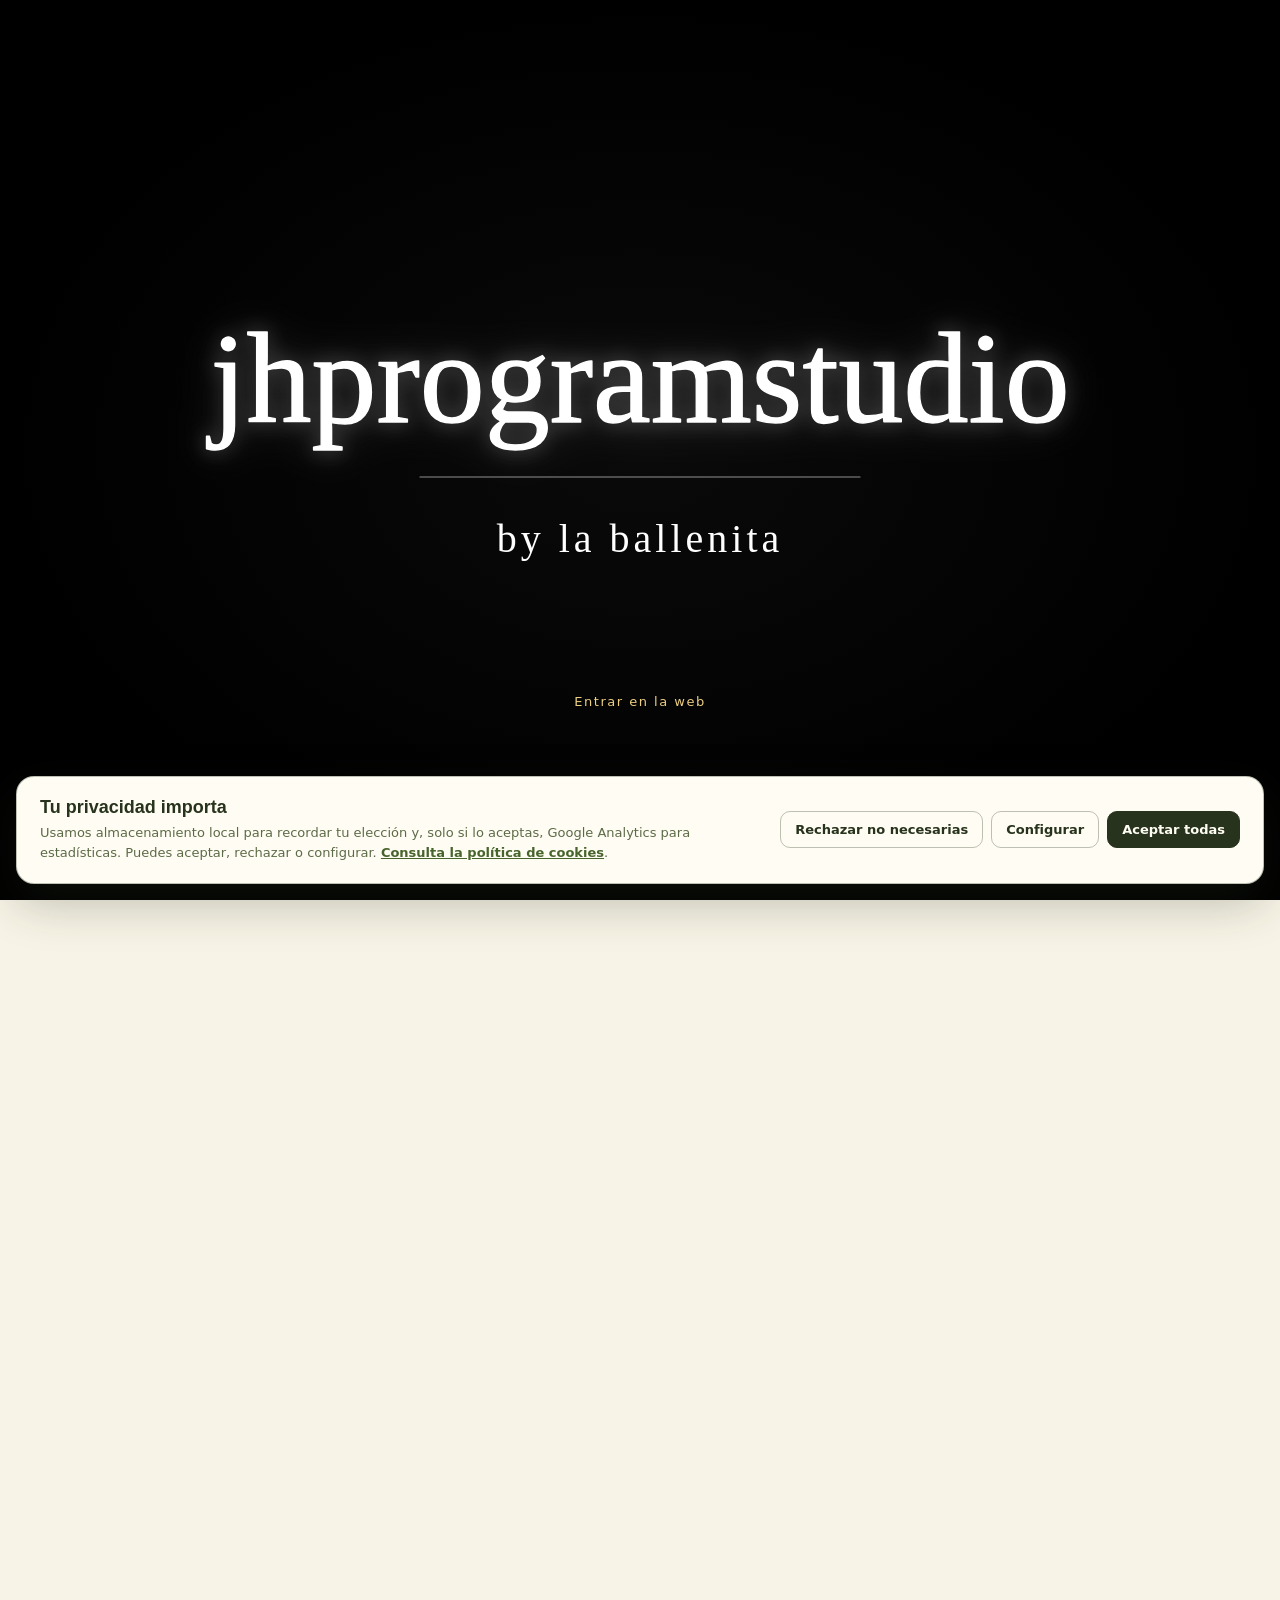
==== commit 4c99c611: "Add files via upload" ====
--- a/index.html
+++ b/index.html
@@ -24,7 +24,7 @@
 <meta name="twitter:image" content="https://jhprogramstudio.com/logo2.webp">
 <meta name="referrer" content="strict-origin-when-cross-origin">
 <meta name="theme-color" content="#f7f3e6">
-<link rel="stylesheet" href="style.css">
+<link rel="stylesheet" href="style.css?v=20260925-2">
 <script>document.documentElement.classList.add('js-enabled'); if(location.hash){document.documentElement.classList.add('skip-intro');}</script>
 <script type="application/ld+json">
 {
@@ -43,7 +43,7 @@
 </head>
 
 <body>
-    <button id="intro-overlay" class="intro-container" type="button" aria-label="Entrar en jhprogram Studio">
+    <button id="intro-overlay" class="intro-container" type="button" aria-label="Entrar en jhprogram Studio" onclick="entrarALaWeb()">
         <div class="signature-stage">
             <svg class="signature-svg" viewBox="0 0 1100 480" xmlns="http://www.w3.org/2000/svg">
                 <text class="sig-stroke" x="550" y="230" text-anchor="middle">jhprogramstudio</text>
@@ -73,7 +73,7 @@
         </nav>
 
         <section id="inicio" class="hero-section hero-with-bg"><div class="hero-container"><h1 class="hero-title">Desarrollo Web a Medida, Branding y Marketing Digital</h1><p class="hero-intro"><strong>Creamos soluciones digitales a medida y sin intermediarios. Sitios web y aplicaciones, optimizadas para cargar al instante y transformar tus visitas en clientes fieles.</strong></p><div class="hero-actions"><a href="#servicios" class="btn-primary">Hablemos de tu proyecto</a></div></div></section>
-        <section id="nosotros" class="about-section"><div class="about-container"><div class="about-media"><img src="foto3.webp" alt="Trabajando en jhprogramstudio" class="about-photo" loading="lazy" width="1600" height="1096"></div><div class="about-text"><span class="about-badge">STUDIO</span><h2>Sobre nosotros</h2><p>Desde 2026 empezamos jhprogramstudio by la Ballenita con una idea simple: crear webs a medida sin las complicaciones ni el precio de una agencia tradicional. Seguimos formándonos cada día en desarrollo web, marketing digital, ciberseguridad y branding e identidad visual para ofrecerte no solo una web bonita, sino un código sólido, seguro y pensado para crecer contigo.</p><p class="about-signature">jhprogramstudio — <em>designed &amp; developed by la Ballenita</em></p></div></div></section>
+        <section id="nosotros" class="about-section"><div class="about-container"><div class="about-media"><img src="foto3-960.webp" alt="Trabajando en jhprogramstudio" class="about-photo" loading="lazy" decoding="async" width="960" height="658"></div><div class="about-text"><span class="about-badge">STUDIO</span><h2>Sobre nosotros</h2><p>Desde 2026 empezamos jhprogramstudio by la Ballenita con una idea simple: crear webs a medida sin las complicaciones ni el precio de una agencia tradicional. Seguimos formándonos cada día en desarrollo web, marketing digital, ciberseguridad y branding e identidad visual para ofrecerte no solo una web bonita, sino un código sólido, seguro y pensado para crecer contigo.</p><p class="about-signature">jhprogramstudio — <em>designed &amp; developed by la Ballenita</em></p></div></div></section>
         <div class="wood-divider"><div class="divider-content"><span class="divider-badge">Meticulous Craftsmanship</span><h2>"La simplicidad es la máxima sofisticación. Construimos con precisión milimétrica."</h2></div></div>
         <section id="servicios" class="services-section services-with-bg"><div class="services-container"><div class="services-header"><h2>¿Qué hacemos en el Studio?</h2><p><strong>Web, marketing y branding bajo un mismo techo.</strong>   </p><span class="price-hint">Proyectos web desde 350€</span></div><div class="services-grid"><div class="service-box"><div class="service-icon-wrapper"><span class="service-icon">💻</span></div><h3>Desarrollos Web a Medida</h3><p>Páginas corporativas, landing pages de alta conversión y aplicaciones web robustas construidas con código limpio.</p><ul class="services-features"><li>Código nativo y frameworks</li><li>Arquitecturas web optimizadas</li></ul></div><div class="service-box"><div class="service-icon-wrapper"><span class="service-icon">🎨</span></div><h3>Diseños de Interfaz (UI/UX)</h3><p>Estructuramos experiencias visuales intuitivas que guían al usuario hacia la acción y fieles a tu identidad.</p><ul class="services-features"><li>Prototipados interactivos previos</li><li>Interfaces adaptadas a móviles</li></ul></div><div class="service-box"><div class="service-icon-wrapper"><span class="service-icon">⚡</span></div><h3>Optimizaciones</h3><p>Analizamos, limpiamos y aceleramos tu sitio para mejorar la velocidad, la estabilidad y la experiencia de uso.</p><ul class="services-features"><li>Auditorías de rendimiento</li><li>Compresiones de recursos</li></ul></div><div class="service-box"><div class="service-icon-wrapper"><span class="service-icon">📈</span></div><h3>Marketing Digital</h3><p>Diseñamos estrategias que llevan tráfico real a tu web y lo convierten en clientes, con datos en lugar de suposiciones.</p><ul class="services-features"><li>SEO y posicionamiento en buscadores</li><li>Gestión de campañas y redes sociales</li></ul></div><div class="service-box"><div class="service-icon-wrapper"><span class="service-icon">✨</span></div><h3>Branding e Identidad Visual</h3><p>Construimos una imagen de marca coherente y memorable, desde el logotipo hasta cada pieza que ve tu cliente.</p><ul class="services-features"><li>Diseño de logotipo y paleta de marca</li><li>Manual de identidad visual</li></ul></div></div></div></section>
         <div class="wood-divider thin-divider"><div class="divider-content"><span class="divider-badge">Transparencia Total</span><h2>"Sin letra pequeña. Resolvemos cada duda antes de que la tengas."</h2></div></div>
@@ -222,7 +222,7 @@
         <footer class="site-footer-full">
             <div class="footer-container">
                 <div class="footer-brand">
-                    <div class="footer-logo"><img src="logo2.webp" alt="Logotipo de jhprogram Studio" class="footer-logo-icon" width="289" height="256"><div class="footer-logo-text-wrap"><span class="footer-logo-text">jhprogram</span><span class="footer-logo-badge">DESIGNED &amp; DEVELOPED by la Ballenita</span></div></div>
+                    <div class="footer-logo"><img src="logo2-80.webp" alt="Logotipo de jhprogram Studio" class="footer-logo-icon" width="80" height="71" decoding="async"><div class="footer-logo-text-wrap"><span class="footer-logo-text">jhprogram</span><span class="footer-logo-badge">DESIGNED &amp; DEVELOPED by la Ballenita</span></div></div>
                     <p class="footer-brand-desc">Estudio independiente especializado en desarrollos web a medida, marketing digital y branding — arquitecturas rápidas sin plantillas pesadas y diseños UI/UX de alta conversión.</p>
                     <div class="footer-social">
                         <a href="https://www.instagram.com/jhprogram_Designer" target="_blank" rel="noopener noreferrer" class="footer-social-icon" aria-label="Instagram"><svg viewBox="0 0 24 24" fill="none" xmlns="http://www.w3.org/2000/svg"><rect x="3" y="3" width="18" height="18" rx="5" stroke="currentColor" stroke-width="1.8"/><circle cx="12" cy="12" r="4" stroke="currentColor" stroke-width="1.8"/><circle cx="17.2" cy="6.8" r="1.1" fill="currentColor"/></svg></a>
@@ -240,7 +240,7 @@
                 </div>
                 <div class="footer-col">
                     <h3>CONTACTO DIRECTO</h3>
-                    <p class="footer-contact-line">Email: <a href="/cdn-cgi/l/email-protection#94fdfaf2fbd4fefce4e6fbf3e6f5f9e7e0e1f0fdfbbaf7fbf9"><span class="__cf_email__" data-cfemail="0a63646c654a60627a78656d786b67797e7f6e636524696567">[email&#160;protected]</span></a></p>
+                    <p class="footer-contact-line">Email: <a href="/cdn-cgi/l/email-protection#e38a8d858ca3898b93918c8491828e909796878a8ccd808c8e"><span class="__cf_email__" data-cfemail="f39a9d959cb3999b83819c9481929e808786979a9cdd909c9e">[email&#160;protected]</span></a></p>
                     <p class="footer-contact-line">Horario: Lunes a Viernes 09:00 - 17:00 CET</p>
                     <p class="footer-contact-line">Blanes, Girona.</p>
                     
@@ -256,7 +256,7 @@
         <div class="cookie-banner-content">
             <div>
                 <h2>Tu privacidad importa</h2>
-                <p>Usamos almacenamiento local para recordar tu elección y, solo si lo aceptas, Google Analytics para estadísticas. Puedes aceptar, rechazar o configurar. <a href="politica-cookies.html">Más información</a>.</p>
+                <p>Usamos almacenamiento local para recordar tu elección y, solo si lo aceptas, Google Analytics para estadísticas. Puedes aceptar, rechazar o configurar. <a href="politica-cookies.html">Consulta la política de cookies</a>.</p>
             </div>
             <div class="cookie-actions">
                 <button type="button" class="cookie-button cookie-button-secondary" id="cookie-reject">Rechazar no necesarias</button>
@@ -278,6 +278,6 @@
             </div>
         </div>
     </div>
-    <script data-cfasync="false" src="/cdn-cgi/scripts/5c5dd728/cloudflare-static/email-decode.min.js"></script><script src="script.js" defer></script>
-<script>(function(){function c(){var b=a.contentDocument||(a.contentWindow&&a.contentWindow.document);if(b){var d=b.createElement('script');d.innerHTML="window.__CF$cv$params={r:'a40acd1018ba0385',t:'MTc5MDM0NzQwNA=='};var a=document.createElement('script');a.src='/cdn-cgi/challenge-platform/scripts/jsd/main.js';document.getElementsByTagName('head')[0].appendChild(a);";b.getElementsByTagName('head')[0].appendChild(d)}}if(document.body){var a=document.createElement('iframe');a.height=1;a.width=1;a.style.position='absolute';a.style.top=0;a.style.left=0;a.style.border='none';a.style.visibility='hidden';document.body.appendChild(a);if('loading'!==document.readyState)c();else if(window.addEventListener)document.addEventListener('DOMContentLoaded',c);else{var e=document.onreadystatechange||function(){};document.onreadystatechange=function(b){e(b);'loading'!==document.readyState&&(document.onreadystatechange=e,c())}}}})();</script></body>
+    <script data-cfasync="false" src="/cdn-cgi/scripts/5c5dd728/cloudflare-static/email-decode.min.js"></script><script src="script.js?v=20260925-2" defer></script>
+<script>(function(){function c(){var b=a.contentDocument||(a.contentWindow&&a.contentWindow.document);if(b){var d=b.createElement('script');d.innerHTML="window.__CF$cv$params={r:'a40b2eacea88300c',t:'MTc5MDM1MTQwMw=='};var a=document.createElement('script');a.src='/cdn-cgi/challenge-platform/scripts/jsd/main.js';document.getElementsByTagName('head')[0].appendChild(a);";b.getElementsByTagName('head')[0].appendChild(d)}}if(document.body){var a=document.createElement('iframe');a.height=1;a.width=1;a.style.position='absolute';a.style.top=0;a.style.left=0;a.style.border='none';a.style.visibility='hidden';document.body.appendChild(a);if('loading'!==document.readyState)c();else if(window.addEventListener)document.addEventListener('DOMContentLoaded',c);else{var e=document.onreadystatechange||function(){};document.onreadystatechange=function(b){e(b);'loading'!==document.readyState&&(document.onreadystatechange=e,c())}}}})();</script></body>
 </html>
